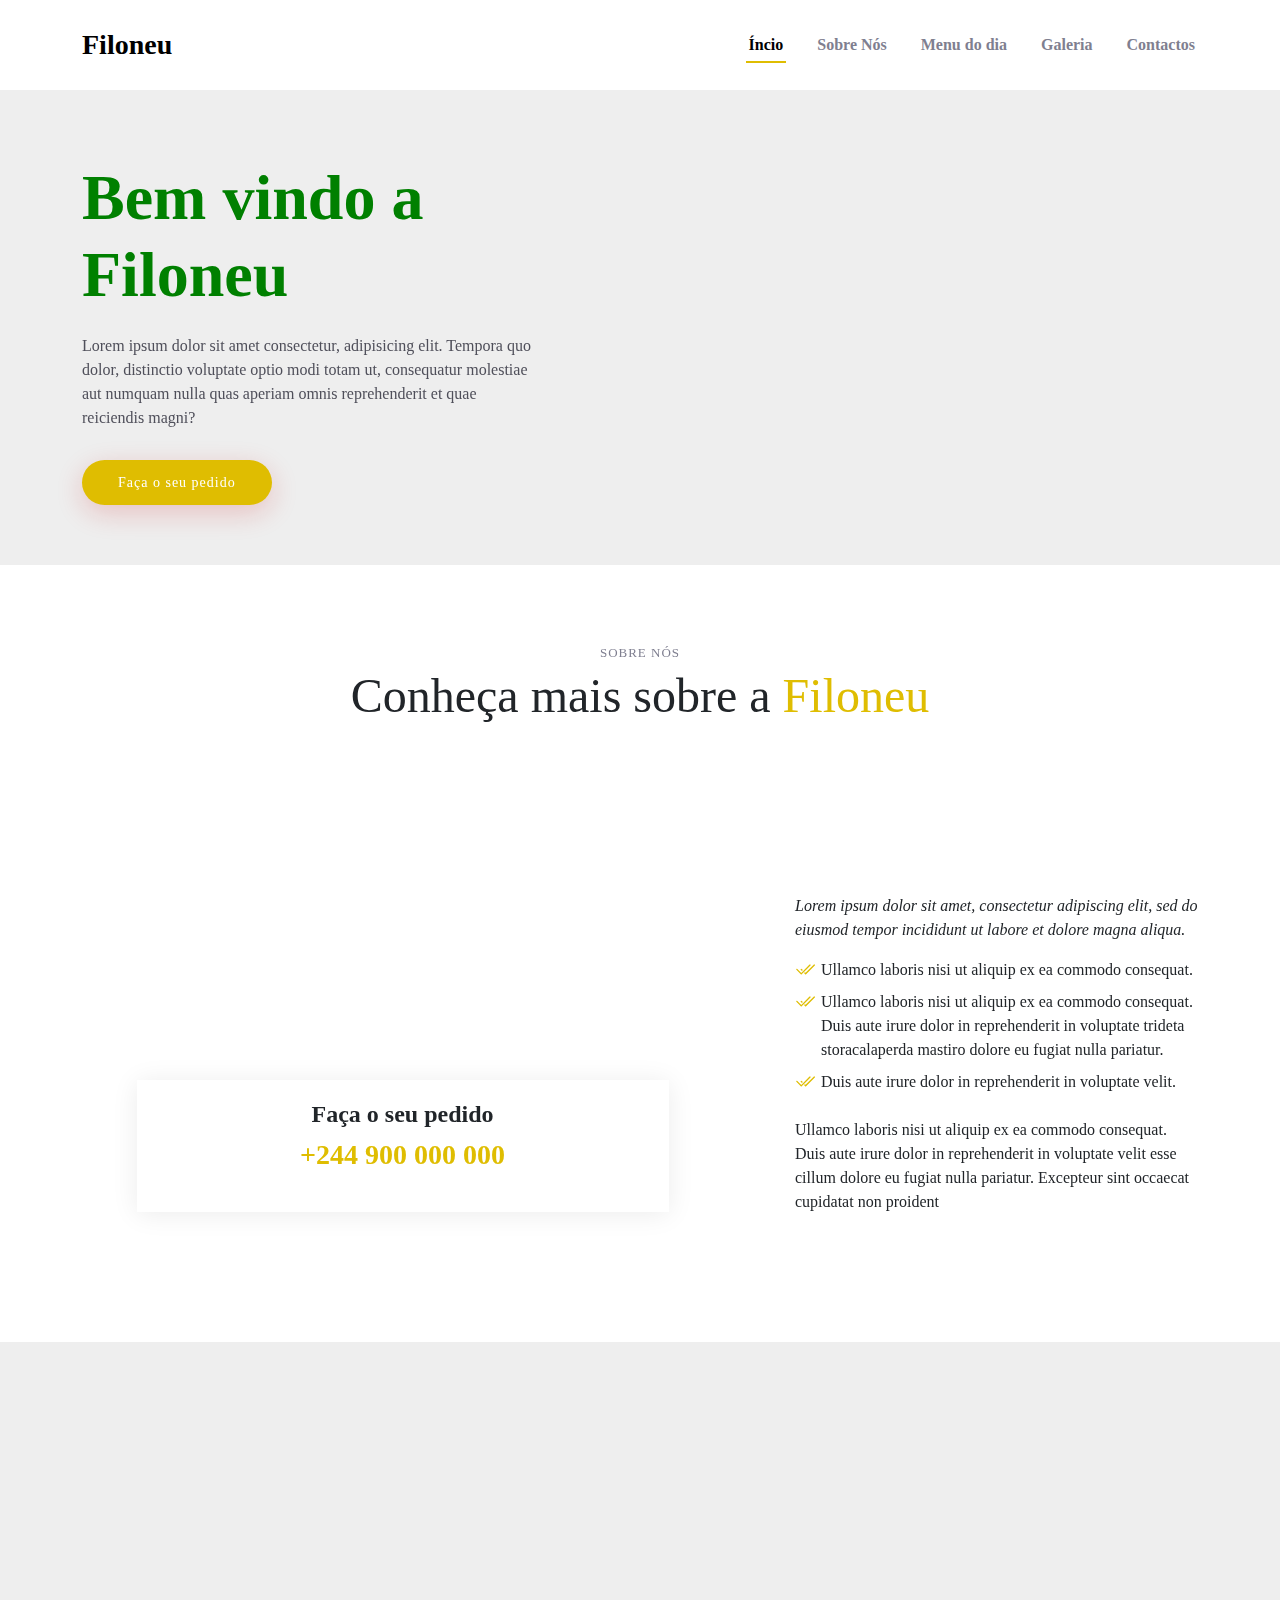
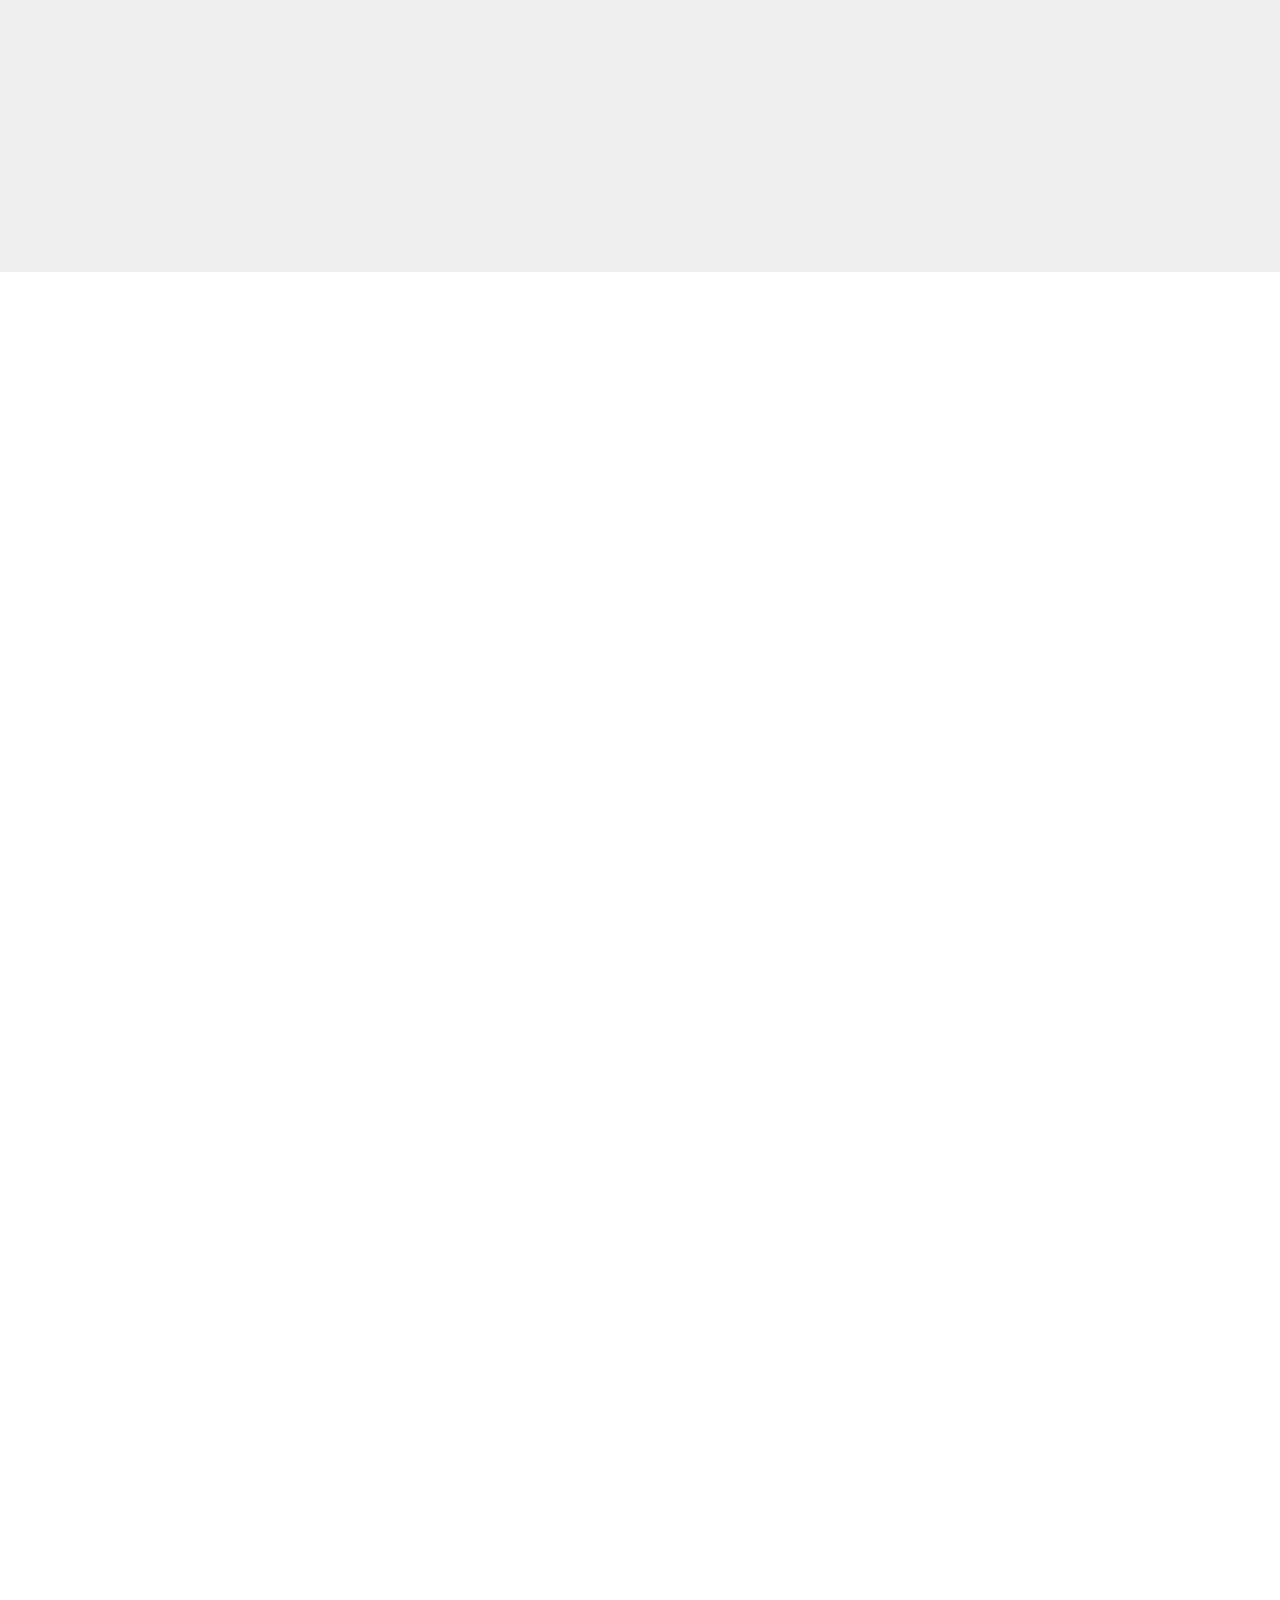
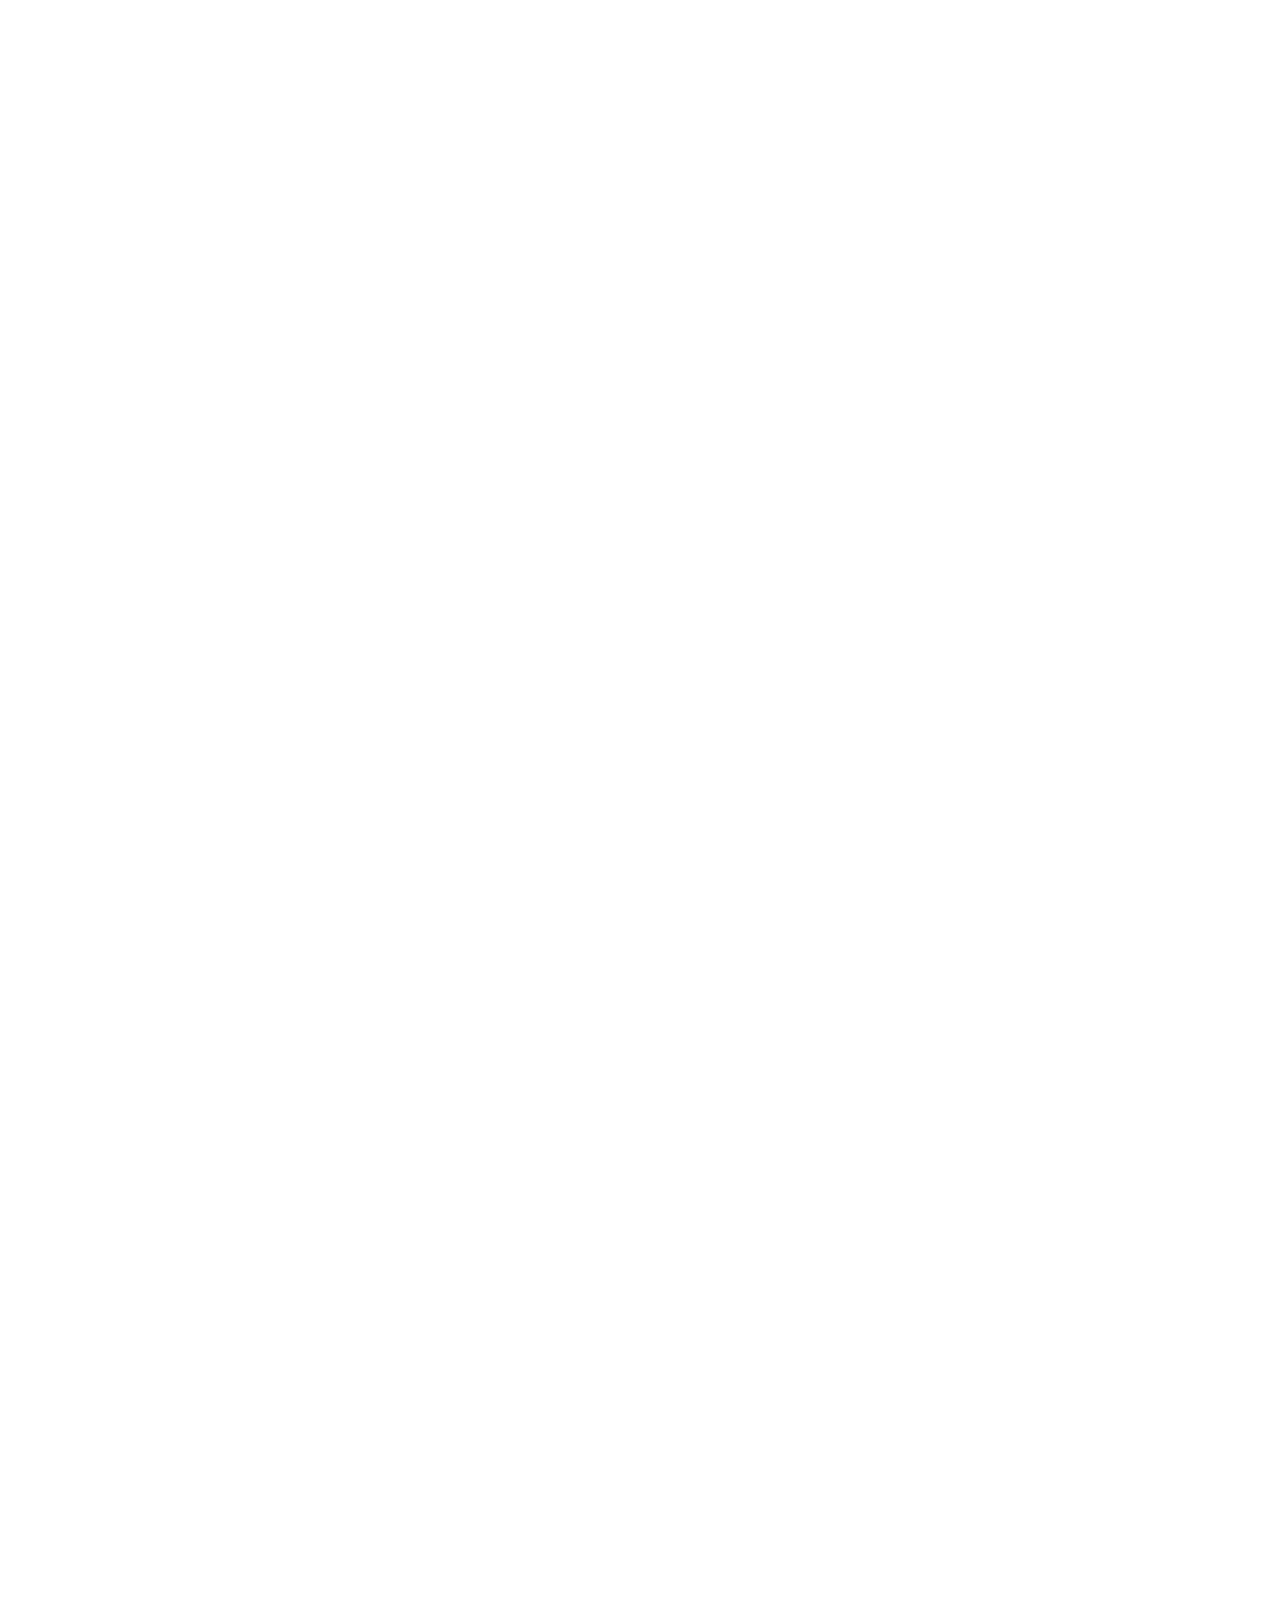
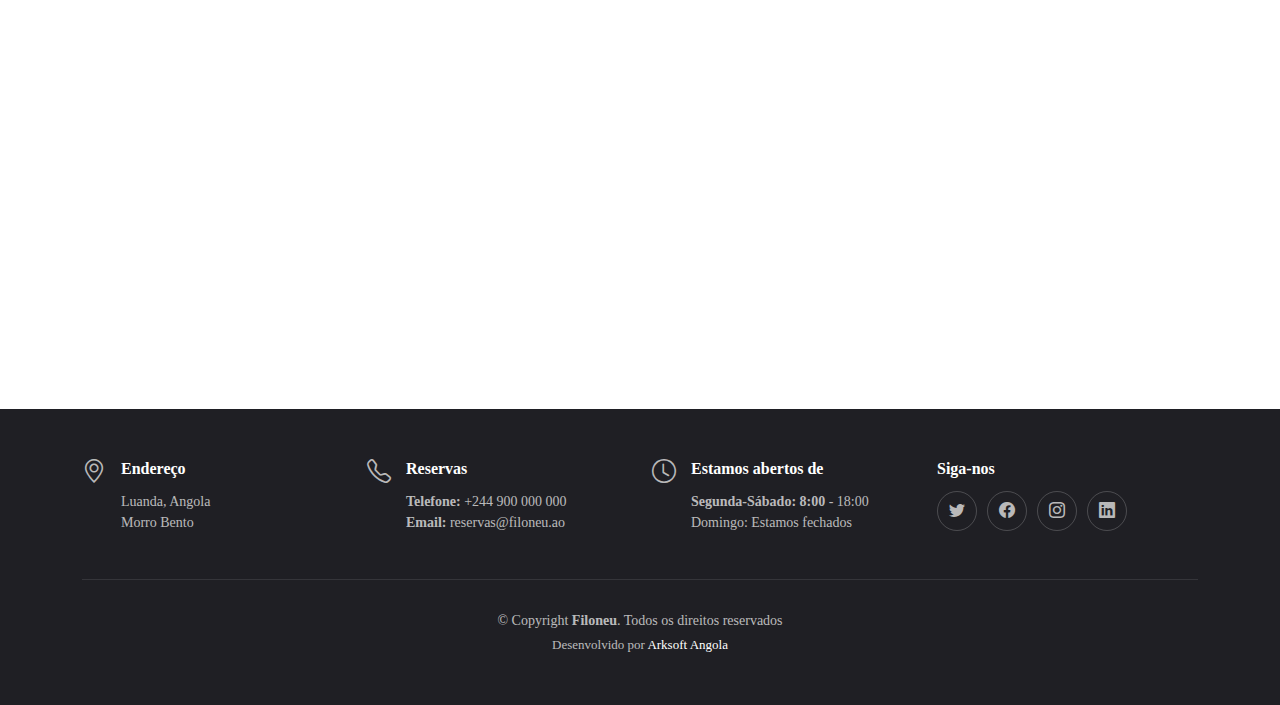
==== index.html @ 51609a19 "a" ====
<!DOCTYPE html>
<html lang="pt-PT">

<head>
  <meta charset="utf-8">
  <meta content="width=device-width, initial-scale=1.0" name="viewport">

  <title>Filoneu</title>
  <meta content="" name="description">
  <meta content="" name="keywords">

  <!-- Favicons -->
  <link href="assets/img/logo.png" rel="icon">

 
  <!-- Vendor CSS Files -->
  <link href="assets/vendor/bootstrap/css/bootstrap.min.css" rel="stylesheet">
  <link href="assets/vendor/bootstrap-icons/bootstrap-icons.css" rel="stylesheet">
  <link href="assets/vendor/aos/aos.css" rel="stylesheet">
  <link href="assets/vendor/glightbox/css/glightbox.min.css" rel="stylesheet">
  <link href="assets/vendor/swiper/swiper-bundle.min.css" rel="stylesheet">

  <link href="assets/css/main.css" rel="stylesheet">
</head>

<body>

  <!-- ======= Header ======= -->
  <header id="header" class="header fixed-top d-flex align-items-center">
    <div class="container d-flex align-items-center justify-content-between">

      <a href="index.html" class="logo d-flex align-items-center me-auto me-lg-0">
        <!-- Uncomment the line below if you also wish to use an image logo -->
        <!-- <img src="assets/img/logo.png" alt=""> -->
        <h1>Filoneu</h1>
      </a>

      <nav id="navbar" class="navbar">
        <ul>
          <li><a href="#hero">Íncio</a></li>
          <li><a href="#about">Sobre Nós</a></li>
          <li><a href="#menu">Menu do dia</a></li>
          <li><a href="#gallery">Galeria</a></li>
          <!--<li class="dropdown"><a href="#"><span>Drop Down</span> <i class="bi bi-chevron-down dropdown-indicator"></i></a>
            <ul>
              <li><a href="#">Drop Down 1</a></li>
              <li class="dropdown"><a href="#"><span>Deep Drop Down</span> <i class="bi bi-chevron-down dropdown-indicator"></i></a>
                <ul>
                  <li><a href="#">Deep Drop Down 1</a></li>
                  <li><a href="#">Deep Drop Down 2</a></li>
                  <li><a href="#">Deep Drop Down 3</a></li>
                  <li><a href="#">Deep Drop Down 4</a></li>
                  <li><a href="#">Deep Drop Down 5</a></li>
                </ul>
              </li>
              <li><a href="#">Drop Down 2</a></li>
              <li><a href="#">Drop Down 3</a></li>
              <li><a href="#">Drop Down 4</a></li>
            </ul>
          </li>-->
          <li><a href="#contact">Contactos</a></li>
        </ul>
      </nav><!-- .navbar -->

    </div>
  </header><!-- End Header -->

  <!-- ======= Hero Section ======= -->
  <section id="hero" class="hero d-flex align-items-center section-bg">
    <div class="container">
      <div class="row justify-content-between gy-5">
        <div class="col-lg-5 order-2 order-lg-1 d-flex flex-column justify-content-center align-items-center align-items-lg-start text-center text-lg-start">
          <h2 data-aos="fade-up">Bem vindo a <br>Filoneu</h2>
          <p data-aos="fade-up" data-aos-delay="100">Lorem ipsum dolor sit amet consectetur, adipisicing elit. Tempora quo dolor, distinctio voluptate optio modi totam ut, consequatur molestiae aut numquam nulla quas aperiam omnis reprehenderit et quae reiciendis magni?</p>
          <div class="d-flex" data-aos="fade-up" data-aos-delay="200">
            <a href="#book-a-table" class="btn-book-a-table">Faça o seu pedido</a>
            </div>
        </div>
        <div class="col-lg-5 order-1 order-lg-2 text-center text-lg-start">
          <img src="assets/img/" class="img-fluid" alt="" data-aos="zoom-out" data-aos-delay="300">
        </div>
      </div>
    </div>
  </section><!-- End Hero Section -->

  <main id="main">

    <!-- ======= About Section ======= -->
    <section id="about" class="about">
      <div class="container" data-aos="fade-up">

        <div class="section-header">
          <h2>Sobre nós</h2>
          <p>Conheça mais sobre a <span>Filoneu</span></p>
        </div>

        <div class="row gy-4">
          <div class="col-lg-7 position-relative about-img" style="background-image: url(assets/img/) ;" data-aos="fade-up" data-aos-delay="150">
            <div class="call-us position-absolute">
              <h4>Faça o seu pedido</h4>
              <p>+244 900 000 000</p>
            </div>
          </div>
          <div class="col-lg-5 d-flex align-items-end" data-aos="fade-up" data-aos-delay="300">
            <div class="content ps-0 ps-lg-5">
              <p class="fst-italic">
                Lorem ipsum dolor sit amet, consectetur adipiscing elit, sed do eiusmod tempor incididunt ut labore et dolore
                magna aliqua.
              </p>
              <ul>
                <li><i class="bi bi-check2-all"></i> Ullamco laboris nisi ut aliquip ex ea commodo consequat.</li>
                <li><i class="bi bi-check2-all"></i> Ullamco laboris nisi ut aliquip ex ea commodo consequat. Duis aute irure dolor in reprehenderit in voluptate trideta storacalaperda mastiro dolore eu fugiat nulla pariatur.</li>
                <li><i class="bi bi-check2-all"></i> Duis aute irure dolor in reprehenderit in voluptate velit.</li>
              </ul>
              <p>
                Ullamco laboris nisi ut aliquip ex ea commodo consequat. Duis aute irure dolor in reprehenderit in voluptate
                velit esse cillum dolore eu fugiat nulla pariatur. Excepteur sint occaecat cupidatat non proident
              </p>

              <div class="position-relative mt-4">
                <img src="assets/img/" class="img-fluid" alt="">
              </div>
            </div>
          </div>
        </div>

      </div>
    </section><!-- End About Section -->

    <!-- ======= Why Us Section ======= -->
    <section id="why-us" class="why-us section-bg">
      <div class="container" data-aos="fade-up">

        <div class="row gy-4">

          <div class="col-lg-4" data-aos="fade-up" data-aos-delay="100">
            <div class="why-box">
              <h3>Porquê escolher a Filoneu?</h3>
              <p>
                Lorem ipsum dolor sit amet, consectetur adipiscing elit, sed do eiusmod tempor incididunt ut labore et dolore magna aliqua. Duis aute irure dolor in reprehenderit
                Asperiores dolores sed et. Tenetur quia eos. Autem tempore quibusdam vel necessitatibus optio ad corporis.
              </p>
            </div>
          </div><!-- End Why Box -->

          <div class="col-lg-8 d-flex align-items-center">
            <div class="row gy-4">

              <div class="col-xl-4" data-aos="fade-up" data-aos-delay="200">
                <div class="icon-box d-flex flex-column justify-content-center align-items-center">
                  <i class="bi bi-clipboard-data"></i>
                  <h4>Corporis voluptates officia eiusmod</h4>
                  <p>Consequuntur sunt aut quasi enim aliquam quae harum pariatur laboris nisi ut aliquip</p>
                </div>
              </div><!-- End Icon Box -->

              <div class="col-xl-4" data-aos="fade-up" data-aos-delay="300">
                <div class="icon-box d-flex flex-column justify-content-center align-items-center">
                  <i class="bi bi-gem"></i>
                  <h4>Ullamco laboris ladore pan</h4>
                  <p>Excepteur sint occaecat cupidatat non proident, sunt in culpa qui officia deserunt</p>
                </div>
              </div><!-- End Icon Box -->

              <div class="col-xl-4" data-aos="fade-up" data-aos-delay="400">
                <div class="icon-box d-flex flex-column justify-content-center align-items-center">
                  <i class="bi bi-inboxes"></i>
                  <h4>Labore consequatur incidid dolore</h4>
                  <p>Aut suscipit aut cum nemo deleniti aut omnis. Doloribus ut maiores omnis facere</p>
                </div>
              </div><!-- End Icon Box -->

            </div>
          </div>

        </div>

      </div>
    </section><!-- End Why Us Section -->

    <!-- ======= Stats Counter Section ======= 
    <section id="stats-counter" class="stats-counter">
      <div class="container" data-aos="zoom-out">

        <div class="row gy-4">

          <div class="col-lg-3 col-md-6">
            <div class="stats-item text-center w-100 h-100">
              <span data-purecounter-start="0" data-purecounter-end="232" data-purecounter-duration="1" class="purecounter"></span>
              <p>Clients</p>
            </div>
          </div><!-- End Stats Item 

          <div class="col-lg-3 col-md-6">
            <div class="stats-item text-center w-100 h-100">
              <span data-purecounter-start="0" data-purecounter-end="521" data-purecounter-duration="1" class="purecounter"></span>
              <p>Projects</p>
            </div>
          </div><!-- End Stats Item 

          <div class="col-lg-3 col-md-6">
            <div class="stats-item text-center w-100 h-100">
              <span data-purecounter-start="0" data-purecounter-end="1453" data-purecounter-duration="1" class="purecounter"></span>
              <p>Hours Of Support</p>
            </div>
          </div><!-- End Stats Item 

          <div class="col-lg-3 col-md-6">
            <div class="stats-item text-center w-100 h-100">
              <span data-purecounter-start="0" data-purecounter-end="32" data-purecounter-duration="1" class="purecounter"></span>
              <p>Workers</p>
            </div>
          </div><!-- End Stats Item 

        </div>

      </div>
    </section><!-- End Stats Counter Section -->

    <!-- ======= Menu Section ======= -->
    <section id="menu" class="menu">
      <div class="container" data-aos="fade-up">

        <div class="section-header">
          <h2>Nosso menu</h2>
          <p> Veja o nosso menu do <span>dia</span></p>
        </div>

        <ul class="nav nav-tabs d-flex justify-content-center" data-aos="fade-up" data-aos-delay="200">

          <li class="nav-item">
            <a class="nav-link active show" data-bs-toggle="tab" data-bs-target="#menu-starters">
              <h4>Prato</h4>
            </a>
          </li><!-- End tab nav item -->

          <li class="nav-item">
            <a class="nav-link" data-bs-toggle="tab" data-bs-target="#menu-breakfast">
              <h4>Prato</h4>
            </a><!-- End tab nav item -->

          <li class="nav-item">
            <a class="nav-link" data-bs-toggle="tab" data-bs-target="#menu-lunch">
              <h4>Prato</h4>
            </a>
          </li><!-- End tab nav item -->

          <li class="nav-item">
            <a class="nav-link" data-bs-toggle="tab" data-bs-target="#menu-dinner">
              <h4>Prato</h4>
            </a>
          </li><!-- End tab nav item -->

        </ul>

        <div class="tab-content" data-aos="fade-up" data-aos-delay="300">

          <div class="tab-pane fade active show" id="menu-starters">

            <div class="tab-header text-center">
              <p>Menu</p>
              <h3>Prato</h3>
            </div>

            <div class="row gy-5">

              <div class="col-lg-4 menu-item">
                <a href="assets/img/menu/menu-item-1.png" class="glightbox"><img src="assets/img/menu/menu-item-1.png" class="menu-img img-fluid" alt=""></a>
                <h4>Prato</h4>
                <p class="ingredients">
                  Lorem, deren, trataro, filede, nerada
                </p>
                <p class="price">
                  00
                </p>
              </div><!-- Menu Item -->

              <div class="col-lg-4 menu-item">
                <a href="assets/img/menu/menu-item-2.png" class="glightbox"><img src="assets/img/menu/menu-item-2.png" class="menu-img img-fluid" alt=""></a>
                <h4>Prato</h4>
                <p class="ingredients">
                  Lorem, deren, trataro, filede, nerada
                </p>
                <p class="price">
                  00
                </p>
              </div><!-- Menu Item -->

              <div class="col-lg-4 menu-item">
                <a href="assets/img/menu/menu-item-3.png" class="glightbox"><img src="assets/img/menu/menu-item-3.png" class="menu-img img-fluid" alt=""></a>
                <h4>Prato</h4>
                <p class="ingredients">
                  Lorem, deren, trataro, filede, nerada
                </p>
                <p class="price">
                  00
                </p>
              </div><!-- Menu Item -->

              <div class="col-lg-4 menu-item">
                <a href="assets/img/menu/menu-item-4.png" class="glightbox"><img src="assets/img/menu/menu-item-4.png" class="menu-img img-fluid" alt=""></a>
                <h4>Prato</h4>
                <p class="ingredients">
                  Lorem, deren, trataro, filede, nerada
                </p>
                <p class="price">
                  00
                </p>
              </div><!-- Menu Item -->

              <div class="col-lg-4 menu-item">
                <a href="assets/img/menu/menu-item-5.png" class="glightbox"><img src="assets/img/menu/menu-item-5.png" class="menu-img img-fluid" alt=""></a>
                <h4>Prato</h4>
                <p class="ingredients">
                  Lorem, deren, trataro, filede, nerada
                </p>
                <p class="price">
                  00
                </p>
              </div><!-- Menu Item -->

              <div class="col-lg-4 menu-item">
                <a href="assets/img/menu/menu-item-6.png" class="glightbox"><img src="assets/img/menu/menu-item-6.png" class="menu-img img-fluid" alt=""></a>
                <h4>Prato</h4>
                <p class="ingredients">
                  Lorem, deren, trataro, filede, nerada
                </p>
                <p class="price">
                  00
                </p>
              </div><!-- Menu Item -->

            </div>
          </div><!-- End Starter Menu Content -->

          <div class="tab-pane fade" id="menu-breakfast">

            <div class="tab-header text-center">
              <p>Menu</p>
              <h3>Prato</h3>
            </div>

            <div class="row gy-5">

              <div class="col-lg-4 menu-item">
                <a href="assets/img/menu/menu-item-1.png" class="glightbox"><img src="assets/img/menu/menu-item-1.png" class="menu-img img-fluid" alt=""></a>
                <h4>Prato</h4>
                <p class="ingredients">
                  Lorem, deren, trataro, filede, nerada
                </p>
                <p class="price">
                  00
                </p>
              </div><!-- Menu Item -->

              <div class="col-lg-4 menu-item">
                <a href="assets/img/menu/menu-item-2.png" class="glightbox"><img src="assets/img/menu/menu-item-2.png" class="menu-img img-fluid" alt=""></a>
                <h4>Prato</h4>
                <p class="ingredients">
                  Lorem, deren, trataro, filede, nerada
                </p>
                <p class="price">
                  00
                </p>
              </div><!-- Menu Item -->

              <div class="col-lg-4 menu-item">
                <a href="assets/img/menu/menu-item-3.png" class="glightbox"><img src="assets/img/menu/menu-item-3.png" class="menu-img img-fluid" alt=""></a>
                <h4>Prato</h4>
                <p class="ingredients">
                  Lorem, deren, trataro, filede, nerada
                </p>
                <p class="price">
                  00
                </p>
              </div><!-- Menu Item -->

              <div class="col-lg-4 menu-item">
                <a href="assets/img/menu/menu-item-4.png" class="glightbox"><img src="assets/img/menu/menu-item-4.png" class="menu-img img-fluid" alt=""></a>
                <h4>Prato</h4>
                <p class="ingredients">
                  Lorem, deren, trataro, filede, nerada
                </p>
                <p class="price">
                  00
                </p>
              </div><!-- Menu Item -->

              <div class="col-lg-4 menu-item">
                <a href="assets/img/menu/menu-item-5.png" class="glightbox"><img src="assets/img/menu/menu-item-5.png" class="menu-img img-fluid" alt=""></a>
                <h4>Prato</h4>
                <p class="ingredients">
                  Lorem, deren, trataro, filede, nerada
                </p>
                <p class="price">
                  00
                </p>
              </div><!-- Menu Item -->

              <div class="col-lg-4 menu-item">
                <a href="assets/img/menu/menu-item-6.png" class="glightbox"><img src="assets/img/menu/menu-item-6.png" class="menu-img img-fluid" alt=""></a>
                <h4>Prato</h4>
                <p class="ingredients">
                  Lorem, deren, trataro, filede, nerada
                </p>
                <p class="price">
                  00
                </p>
              </div><!-- Menu Item -->

            </div>
          </div><!-- End Breakfast Menu Content -->

          <div class="tab-pane fade" id="menu-lunch">

            <div class="tab-header text-center">
              <p>Menu</p>
              <h3>Prato</h3>
            </div>

            <div class="row gy-5">

              <div class="col-lg-4 menu-item">
                <a href="assets/img/menu/menu-item-1.png" class="glightbox"><img src="assets/img/menu/menu-item-1.png" class="menu-img img-fluid" alt=""></a>
                <h4>Magnam Tiste</h4>
                <p class="ingredients">
                  Lorem, deren, trataro, filede, nerada
                </p>
                <p class="price">
                  00
                </p>
              </div><!-- Menu Item -->

              <div class="col-lg-4 menu-item">
                <a href="assets/img/menu/menu-item-2.png" class="glightbox"><img src="assets/img/menu/menu-item-2.png" class="menu-img img-fluid" alt=""></a>
                <h4>Prato</h4>
                <p class="ingredients">
                  Lorem, deren, trataro, filede, nerada
                </p>
                <p class="price">
                  00
                </p>
              </div><!-- Menu Item -->

              <div class="col-lg-4 menu-item">
                <a href="assets/img/menu/menu-item-3.png" class="glightbox"><img src="assets/img/menu/menu-item-3.png" class="menu-img img-fluid" alt=""></a>
                <h4>Prato</h4>
                <p class="ingredients">
                  Lorem, deren, trataro, filede, nerada
                </p>
                <p class="price">
                  00
                </p>
              </div><!-- Menu Item -->

              <div class="col-lg-4 menu-item">
                <a href="assets/img/menu/menu-item-4.png" class="glightbox"><img src="assets/img/menu/menu-item-4.png" class="menu-img img-fluid" alt=""></a>
                <h4>Prato</h4>
                <p class="ingredients">
                  Lorem, deren, trataro, filede, nerada
                </p>
                <p class="price">
                  00
                </p>
              </div><!-- Menu Item -->

              <div class="col-lg-4 menu-item">
                <a href="assets/img/menu/menu-item-5.png" class="glightbox"><img src="assets/img/menu/menu-item-5.png" class="menu-img img-fluid" alt=""></a>
                <h4>Prato</h4>
                <p class="ingredients">
                  Lorem, deren, trataro, filede, nerada
                </p>
                <p class="price">
                  00
                </p>
              </div><!-- Menu Item -->

              <div class="col-lg-4 menu-item">
                <a href="assets/img/menu/menu-item-6.png" class="glightbox"><img src="assets/img/menu/menu-item-6.png" class="menu-img img-fluid" alt=""></a>
                <h4>Prato</h4>
                <p class="ingredients">
                  Lorem, deren, trataro, filede, nerada
                </p>
                <p class="price">
                  00
                </p>
              </div><!-- Menu Item -->

            </div>
          </div><!-- End Lunch Menu Content -->

          <div class="tab-pane fade" id="menu-dinner">

            <div class="tab-header text-center">
              <p>Menu</p>
              <h3>Prato</h3>
            </div>

            <div class="row gy-5">

              <div class="col-lg-4 menu-item">
                <a href="assets/img/menu/menu-item-1.png" class="glightbox"><img src="assets/img/menu/menu-item-1.png" class="menu-img img-fluid" alt=""></a>
                <h4>Prato</h4>
                <p class="ingredients">
                  Lorem, deren, trataro, filede, nerada
                </p>
                <p class="price">
                  00
                </p>
              </div><!-- Menu Item -->

              <div class="col-lg-4 menu-item">
                <a href="assets/img/menu/menu-item-2.png" class="glightbox"><img src="assets/img/menu/menu-item-2.png" class="menu-img img-fluid" alt=""></a>
                <h4>Prato</h4>
                <p class="ingredients">
                  Lorem, deren, trataro, filede, nerada
                </p>
                <p class="price">
                  00
                </p>
              </div><!-- Menu Item -->

              <div class="col-lg-4 menu-item">
                <a href="assets/img/menu/menu-item-3.png" class="glightbox"><img src="assets/img/menu/menu-item-3.png" class="menu-img img-fluid" alt=""></a>
                <h4>Prato</h4>
                <p class="ingredients">
                  Lorem, deren, trataro, filede, nerada
                </p>
                <p class="price">
                  00
                </p>
              </div><!-- Menu Item -->

              <div class="col-lg-4 menu-item">
                <a href="assets/img/menu/menu-item-4.png" class="glightbox"><img src="assets/img/menu/menu-item-4.png" class="menu-img img-fluid" alt=""></a>
                <h4>Prato</h4>
                <p class="ingredients">
                  Lorem, deren, trataro, filede, nerada
                </p>
                <p class="price">
                  00
                </p>
              </div><!-- Menu Item -->

              <div class="col-lg-4 menu-item">
                <a href="assets/img/menu/menu-item-5.png" class="glightbox"><img src="assets/img/menu/menu-item-5.png" class="menu-img img-fluid" alt=""></a>
                <h4>Prato</h4>
                <p class="ingredients">
                  Lorem, deren, trataro, filede, nerada
                </p>
                <p class="price">
                  00
                </p>
              </div><!-- Menu Item -->

              <div class="col-lg-4 menu-item">
                <a href="assets/img/menu/menu-item-6.png" class="glightbox"><img src="assets/img/menu/menu-item-6.png" class="menu-img img-fluid" alt=""></a>
                <h4>Prato</h4>
                <p class="ingredients">
                  Lorem, deren, trataro, filede, nerada
                </p>
                <p class="price">
                  00
                </p>
              </div><!-- Menu Item -->

            </div>
          </div><!-- End Dinner Menu Content -->

        </div>

      </div>
    </section><!-- End Menu Section -->

    <!-- ======= Testimonials Section ======= 
    <section id="testimonials" class="testimonials section-bg">
      <div class="container" data-aos="fade-up">

        <div class="section-header">
          <h2>Avaliações</h2>
          <p>O que dizem sobre <span>nós</span></p>
        </div>

        <div class="slides-1 swiper" data-aos="fade-up" data-aos-delay="100">
          <div class="swiper-wrapper">

            <div class="swiper-slide">
              <div class="testimonial-item">
                <div class="row gy-4 justify-content-center">
                  <div class="col-lg-6">
                    <div class="testimonial-content">
                      <p>
                        <i class="bi bi-quote quote-icon-left"></i>
                        Proin iaculis purus consequat sem cure digni ssim donec porttitora entum suscipit rhoncus. Accusantium quam, ultricies eget id, aliquam eget nibh et. Maecen aliquam, risus at semper.
                        <i class="bi bi-quote quote-icon-right"></i>
                      </p>
                      <h3>Saul Goodman</h3>
                      <h4>Ceo &amp; Founder</h4>
                      <div class="stars">
                        <i class="bi bi-star-fill"></i><i class="bi bi-star-fill"></i><i class="bi bi-star-fill"></i><i class="bi bi-star-fill"></i><i class="bi bi-star-fill"></i>
                      </div>
                    </div>
                  </div>
                  <div class="col-lg-2 text-center">
                    <img src="assets/img/testimonials/testimonials-1.jpg" class="img-fluid testimonial-img" alt="">
                  </div>
                </div>
              </div>
            </div><!-- End testimonial item 

            <div class="swiper-slide">
              <div class="testimonial-item">
                <div class="row gy-4 justify-content-center">
                  <div class="col-lg-6">
                    <div class="testimonial-content">
                      <p>
                        <i class="bi bi-quote quote-icon-left"></i>
                        Export tempor illum tamen malis malis eram quae irure esse labore quem cillum quid cillum eram malis quorum velit fore eram velit sunt aliqua noster fugiat irure amet legam anim culpa.
                        <i class="bi bi-quote quote-icon-right"></i>
                      </p>
                      <h3>Sara Wilsson</h3>
                      <h4>Designer</h4>
                      <div class="stars">
                        <i class="bi bi-star-fill"></i><i class="bi bi-star-fill"></i><i class="bi bi-star-fill"></i><i class="bi bi-star-fill"></i><i class="bi bi-star-fill"></i>
                      </div>
                    </div>
                  </div>
                  <div class="col-lg-2 text-center">
                    <img src="assets/img/testimonials/testimonials-2.jpg" class="img-fluid testimonial-img" alt="">
                  </div>
                </div>
              </div>
            </div><!-- End testimonial item 

            <div class="swiper-slide">
              <div class="testimonial-item">
                <div class="row gy-4 justify-content-center">
                  <div class="col-lg-6">
                    <div class="testimonial-content">
                      <p>
                        <i class="bi bi-quote quote-icon-left"></i>
                        Enim nisi quem export duis labore cillum quae magna enim sint quorum nulla quem veniam duis minim tempor labore quem eram duis noster aute amet eram fore quis sint minim.
                        <i class="bi bi-quote quote-icon-right"></i>
                      </p>
                      <h3>Jena Karlis</h3>
                      <h4>Store Owner</h4>
                      <div class="stars">
                        <i class="bi bi-star-fill"></i><i class="bi bi-star-fill"></i><i class="bi bi-star-fill"></i><i class="bi bi-star-fill"></i><i class="bi bi-star-fill"></i>
                      </div>
                    </div>
                  </div>
                  <div class="col-lg-2 text-center">
                    <img src="assets/img/testimonials/testimonials-3.jpg" class="img-fluid testimonial-img" alt="">
                  </div>
                </div>
              </div>
            </div><!-- End testimonial item 

            <div class="swiper-slide">
              <div class="testimonial-item">
                <div class="row gy-4 justify-content-center">
                  <div class="col-lg-6">
                    <div class="testimonial-content">
                      <p>
                        <i class="bi bi-quote quote-icon-left"></i>
                        Quis quorum aliqua sint quem legam fore sunt eram irure aliqua veniam tempor noster veniam enim culpa labore duis sunt culpa nulla illum cillum fugiat legam esse veniam culpa fore nisi cillum quid.
                        <i class="bi bi-quote quote-icon-right"></i>
                      </p>
                      <h3>John Larson</h3>
                      <h4>Entrepreneur</h4>
                      <div class="stars">
                        <i class="bi bi-star-fill"></i><i class="bi bi-star-fill"></i><i class="bi bi-star-fill"></i><i class="bi bi-star-fill"></i><i class="bi bi-star-fill"></i>
                      </div>
                    </div>
                  </div>
                  <div class="col-lg-2 text-center">
                    <img src="assets/img/testimonials/testimonials-4.jpg" class="img-fluid testimonial-img" alt="">
                  </div>
                </div>
              </div>
            </div><!-- End testimonial item 

          </div>
          <div class="swiper-pagination"></div>
        </div>

      </div>
    </section><!-- End Testimonials Section -->

    <!-- ======= Events Section ======= 
    <section id="events" class="events">
      <div class="container-fluid" data-aos="fade-up">

        <div class="section-header">
          <h2>Events</h2>
          <p>Share <span>Your Moments</span> In Our Restaurant</p>
        </div>

        <div class="slides-3 swiper" data-aos="fade-up" data-aos-delay="100">
          <div class="swiper-wrapper">

            <div class="swiper-slide event-item d-flex flex-column justify-content-end" style="background-image: url(assets/img/events-1.jpg)">
              <h3>Custom Parties</h3>
              <div class="price align-self-start">$99</div>
              <p class="description">
                Quo corporis voluptas ea ad. Consectetur inventore sapiente ipsum voluptas eos omnis facere. Enim facilis veritatis id est rem repudiandae nulla expedita quas.
              </p>
            </div><!-- End Event item 

            <div class="swiper-slide event-item d-flex flex-column justify-content-end" style="background-image: url(assets/img/events-2.jpg)">
              <h3>Private Parties</h3>
              <div class="price align-self-start">$289</div>
              <p class="description">
                In delectus sint qui et enim. Et ab repudiandae inventore quaerat doloribus. Facere nemo vero est ut dolores ea assumenda et. Delectus saepe accusamus aspernatur.
              </p>
            </div><!-- End Event item 

            <div class="swiper-slide event-item d-flex flex-column justify-content-end" style="background-image: url(assets/img/events-3.jpg)">
              <h3>Birthday Parties</h3>
              <div class="price align-self-start">$499</div>
              <p class="description">
                Laborum aperiam atque omnis minus omnis est qui assumenda quos. Quis id sit quibusdam. Esse quisquam ducimus officia ipsum ut quibusdam maxime. Non enim perspiciatis.
              </p>
            </div><!-- End Event item 

          </div>
          <div class="swiper-pagination"></div>
        </div>

      </div>
    </section><!-- End Events Section -->

    <!-- ======= Chefs Section ======= 
    <section id="chefs" class="chefs section-bg">
      <div class="container" data-aos="fade-up">

        <div class="section-header">
          <h2>Chefs</h2>
          <p>Our <span>Proffesional</span> Chefs</p>
        </div>

        <div class="row gy-4">

          <div class="col-lg-4 col-md-6 d-flex align-items-stretch" data-aos="fade-up" data-aos-delay="100">
            <div class="chef-member">
              <div class="member-img">
                <img src="assets/img/chefs/chefs-1.jpg" class="img-fluid" alt="">
                <div class="social">
                  <a href=""><i class="bi bi-twitter"></i></a>
                  <a href=""><i class="bi bi-facebook"></i></a>
                  <a href=""><i class="bi bi-instagram"></i></a>
                  <a href=""><i class="bi bi-linkedin"></i></a>
                </div>
              </div>
              <div class="member-info">
                <h4>Walter White</h4>
                <span>Master Chef</span>
                <p>Velit aut quia fugit et et. Dolorum ea voluptate vel tempore tenetur ipsa quae aut. Ipsum exercitationem iure minima enim corporis et voluptate.</p>
              </div>
            </div>
          </div><!-- End Chefs Member 

          <div class="col-lg-4 col-md-6 d-flex align-items-stretch" data-aos="fade-up" data-aos-delay="200">
            <div class="chef-member">
              <div class="member-img">
                <img src="assets/img/chefs/chefs-2.jpg" class="img-fluid" alt="">
                <div class="social">
                  <a href=""><i class="bi bi-twitter"></i></a>
                  <a href=""><i class="bi bi-facebook"></i></a>
                  <a href=""><i class="bi bi-instagram"></i></a>
                  <a href=""><i class="bi bi-linkedin"></i></a>
                </div>
              </div>
              <div class="member-info">
                <h4>Sarah Jhonson</h4>
                <span>Patissier</span>
                <p>Quo esse repellendus quia id. Est eum et accusantium pariatur fugit nihil minima suscipit corporis. Voluptate sed quas reiciendis animi neque sapiente.</p>
              </div>
            </div>
          </div><!-- End Chefs Member 

          <div class="col-lg-4 col-md-6 d-flex align-items-stretch" data-aos="fade-up" data-aos-delay="300">
            <div class="chef-member">
              <div class="member-img">
                <img src="assets/img/chefs/chefs-3.jpg" class="img-fluid" alt="">
                <div class="social">
                  <a href=""><i class="bi bi-twitter"></i></a>
                  <a href=""><i class="bi bi-facebook"></i></a>
                  <a href=""><i class="bi bi-instagram"></i></a>
                  <a href=""><i class="bi bi-linkedin"></i></a>
                </div>
              </div>
              <div class="member-info">
                <h4>William Anderson</h4>
                <span>Cook</span>
                <p>Vero omnis enim consequatur. Voluptas consectetur unde qui molestiae deserunt. Voluptates enim aut architecto porro aspernatur molestiae modi.</p>
              </div>
            </div>
          </div><!-- End Chefs Member 

        </div>

      </div>
    </section><!-- End Chefs Section -->

    <!-- ======= Book A Table Section ======= -->
    <section id="book-a-table" class="book-a-table">
      <div class="container" data-aos="fade-up">

        <div class="section-header">
          <h2>Faça a sua reserva</h2>
          <p> Fale-nos do <span>que precisa</span></p>
        </div>

        <div class="row g-0">

          <div class="col-lg-4 reservation-img" style="background-image: url(assets/img/reservation.jpg);" data-aos="zoom-out" data-aos-delay="200"></div>

          <div class="col-lg-8 d-flex align-items-center reservation-form-bg">
            <form action="forms/book-a-table.php" method="post" role="form" class="php-email-form" data-aos="fade-up" data-aos-delay="100">
              <div class="row gy-4">
                <div class="col-lg-4 col-md-6">
                  <input type="text" name="name" class="form-control" id="name" placeholder="Nome" data-rule="minlen:4" data-msg="Please enter at least 4 chars">
                  <div class="validate"></div>
                </div>
                <div class="col-lg-4 col-md-6">
                  <input type="email" class="form-control" name="email" id="email" placeholder="Email" data-rule="email" data-msg="Please enter a valid email">
                  <div class="validate"></div>
                </div>
                <div class="col-lg-4 col-md-6">
                  <input type="text" class="form-control" name="phone" id="phone" placeholder="Telefone" data-rule="minlen:4" data-msg="Please enter at least 4 chars">
                  <div class="validate"></div>
                </div>
                <div class="col-lg-4 col-md-6">
                  <input type="text" name="date" class="form-control" id="date" placeholder="Data" data-rule="minlen:4" data-msg="Please enter at least 4 chars">
                  <div class="validate"></div>
                </div>
                <div class="col-lg-4 col-md-6">
                  <input type="text" class="form-control" name="time" id="time" placeholder="Hora" data-rule="minlen:4" data-msg="Please enter at least 4 chars">
                  <div class="validate"></div>
                </div>
                <div class="col-lg-4 col-md-6">
                  <input type="number" class="form-control" name="people" id="people" placeholder="Nª de pessoas" data-rule="minlen:1" data-msg="Please enter at least 1 chars">
                  <div class="validate"></div>
                </div>
              </div>
              <div class="form-group mt-3">
                <textarea class="form-control" name="message" rows="5" placeholder="Explique detalhadamente sobre o que precisa"></textarea>
                <div class="validate"></div>
              </div>
              <div class="mb-3">
                <div class="loading">Carregando</div>
                <div class="error-message"></div>
                <div class="sent-message">O seu pedido foi enviado, entraremos em contacto brevemente.</div>
              </div>
              <div class="text-center"><button type="submit">Enviar</button></div>
            </form>
          </div><!-- End Reservation Form -->

        </div>

      </div>
    </section><!-- End Book A Table Section -->

    <!-- ======= Gallery Section ======= 
    <section id="gallery" class="gallery section-bg">
      <div class="container" data-aos="fade-up">

        <div class="section-header">
          <h2>gallery</h2>
          <p>Check <span>Our Gallery</span></p>
        </div>

        <div class="gallery-slider swiper">
          <div class="swiper-wrapper align-items-center">
            <div class="swiper-slide"><a class="glightbox" data-gallery="images-gallery" href="assets/img/gallery/gallery-1.jpg"><img src="assets/img/gallery/gallery-1.jpg" class="img-fluid" alt=""></a></div>
            <div class="swiper-slide"><a class="glightbox" data-gallery="images-gallery" href="assets/img/gallery/gallery-2.jpg"><img src="assets/img/gallery/gallery-2.jpg" class="img-fluid" alt=""></a></div>
            <div class="swiper-slide"><a class="glightbox" data-gallery="images-gallery" href="assets/img/gallery/gallery-3.jpg"><img src="assets/img/gallery/gallery-3.jpg" class="img-fluid" alt=""></a></div>
            <div class="swiper-slide"><a class="glightbox" data-gallery="images-gallery" href="assets/img/gallery/gallery-4.jpg"><img src="assets/img/gallery/gallery-4.jpg" class="img-fluid" alt=""></a></div>
            <div class="swiper-slide"><a class="glightbox" data-gallery="images-gallery" href="assets/img/gallery/gallery-5.jpg"><img src="assets/img/gallery/gallery-5.jpg" class="img-fluid" alt=""></a></div>
            <div class="swiper-slide"><a class="glightbox" data-gallery="images-gallery" href="assets/img/gallery/gallery-6.jpg"><img src="assets/img/gallery/gallery-6.jpg" class="img-fluid" alt=""></a></div>
            <div class="swiper-slide"><a class="glightbox" data-gallery="images-gallery" href="assets/img/gallery/gallery-7.jpg"><img src="assets/img/gallery/gallery-7.jpg" class="img-fluid" alt=""></a></div>
            <div class="swiper-slide"><a class="glightbox" data-gallery="images-gallery" href="assets/img/gallery/gallery-8.jpg"><img src="assets/img/gallery/gallery-8.jpg" class="img-fluid" alt=""></a></div>
          </div>
          <div class="swiper-pagination"></div>
        </div>

      </div>
    </section><!-- End Gallery Section -->

    <!-- ======= Contact Section ======= -->
    <section id="contact" class="contact">
      <div class="container" data-aos="fade-up">

        <div class="section-header">
          <h2>Contactos</h2>
          <p>Precisa de ajuda? <span>Fale connosco</span></p>
        </div>

        <div class="mb-3">
          <iframe style="border:0; width: 100%; height: 350px;" src="" frameborder="0" allowfullscreen></iframe>
        </div><!-- End Google Maps -->

        <div class="row gy-4">

          <div class="col-md-6">
            <div class="info-item  d-flex align-items-center">
              <i class="icon bi bi-map flex-shrink-0"></i>
              <div>
                <h3>Nosso Endereço</h3>
                <p>Luanda, Angola - Morro Bento</p>
              </div>
            </div>
          </div><!-- End Info Item -->

          <div class="col-md-6">
            <div class="info-item d-flex align-items-center">
              <i class="icon bi bi-envelope flex-shrink-0"></i>
              <div>
                <h3>Email</h3>
                <p>info@filoneu.ao</p>
              </div>
            </div>
          </div><!-- End Info Item -->

          <div class="col-md-6">
            <div class="info-item  d-flex align-items-center">
              <i class="icon bi bi-telephone flex-shrink-0"></i>
              <div>
                <h3>Telefone</h3>
                <p>+244 900 000 000</p>
              </div>
            </div>
          </div><!-- End Info Item -->

          <div class="col-md-6">
            <div class="info-item  d-flex align-items-center">
              <i class="icon bi bi-share flex-shrink-0"></i>
              <div>
                <h3>Estamos abertos de</h3>
                <div><strong>Segunda-Sábado:</strong> 8:00 - 18:00;
                  <strong>Domingo:</strong> Estamos fechados
                </div>
              </div>
            </div>
          </div><!-- End Info Item -->

        </div>

        <form action="forms/contact.php" method="post" role="form" class="php-email-form p-3 p-md-4">
          <div class="row">
            <div class="col-xl-6 form-group">
              <input type="text" name="name" class="form-control" id="name" placeholder="Nome" required>
            </div>
            <div class="col-xl-6 form-group">
              <input type="email" class="form-control" name="email" id="email" placeholder="Email" required>
            </div>
          </div>
          <div class="form-group">
            <input type="text" class="form-control" name="subject" id="subject" placeholder="Assunto" required>
          </div>
          <div class="form-group">
            <textarea class="form-control" name="message" rows="5" placeholder="Mensagem" required></textarea>
          </div>
          <div class="my-3">
            <div class="loading">Carregando</div>
            <div class="error-message"></div>
            <div class="sent-message">Sua mensagem foi enviada com sucesso.</div>
          </div>
          <div class="text-center"><button type="submit">Enviar Mensagem</button></div>
        </form>
        <!--End Contact Form -->

      </div>
    </section><!-- End Contact Section -->

  </main><!-- End #main -->

  <!-- ======= Footer ======= -->
  <footer id="footer" class="footer">

    <div class="container">
      <div class="row gy-3">
        <div class="col-lg-3 col-md-6 d-flex">
          <i class="bi bi-geo-alt icon"></i>
          <div>
            <h4>Endereço</h4>
            <p>
              Luanda, Angola <br>
             Morro Bento<br>
            </p>
          </div>

        </div>

        <div class="col-lg-3 col-md-6 footer-links d-flex">
          <i class="bi bi-telephone icon"></i>
          <div>
            <h4>Reservas</h4>
            <p>
              <strong>Telefone:</strong> +244 900 000 000<br>
              <strong>Email:</strong> reservas@filoneu.ao<br>
            </p>
          </div>
        </div>

        <div class="col-lg-3 col-md-6 footer-links d-flex">
          <i class="bi bi-clock icon"></i>
          <div>
            <h4>Estamos abertos de</h4>
            <p>
              <strong>Segunda-Sábado: 8:00</strong> - 18:00<br>
              Domingo: Estamos fechados
            </p>
          </div>
        </div>

        <div class="col-lg-3 col-md-6 footer-links">
          <h4>Siga-nos</h4>
          <div class="social-links d-flex">
            <a href="#" class="twitter"><i class="bi bi-twitter"></i></a>
            <a href="#" class="facebook"><i class="bi bi-facebook"></i></a>
            <a href="#" class="instagram"><i class="bi bi-instagram"></i></a>
            <a href="#" class="linkedin"><i class="bi bi-linkedin"></i></a>
          </div>
        </div>

      </div>
    </div>

    <div class="container">
      <div class="copyright">
        &copy; Copyright <strong><span>Filoneu</span></strong>. Todos os direitos reservados
      </div>
      <div class="credits">
       Desenvolvido por <a href="https://arksoft.ao/">Arksoft Angola</a>
      </div>
    </div>

  </footer><!-- End Footer -->
  <!-- End Footer -->

  <a href="#" class="scroll-top d-flex align-items-center justify-content-center"><i class="bi bi-arrow-up-short"></i></a>

  <div id="preloader"></div>

  <!-- Vendor JS Files -->
  <script src="assets/vendor/bootstrap/js/bootstrap.bundle.min.js"></script>
  <script src="assets/vendor/aos/aos.js"></script>
  <script src="assets/vendor/glightbox/js/glightbox.min.js"></script>
  <script src="assets/vendor/purecounter/purecounter_vanilla.js"></script>
  <script src="assets/vendor/swiper/swiper-bundle.min.js"></script>
  <script src="assets/vendor/php-email-form/validate.js"></script>

  <!-- Template Main JS File -->
  <script src="assets/js/main.js"></script>

</body>

</html>
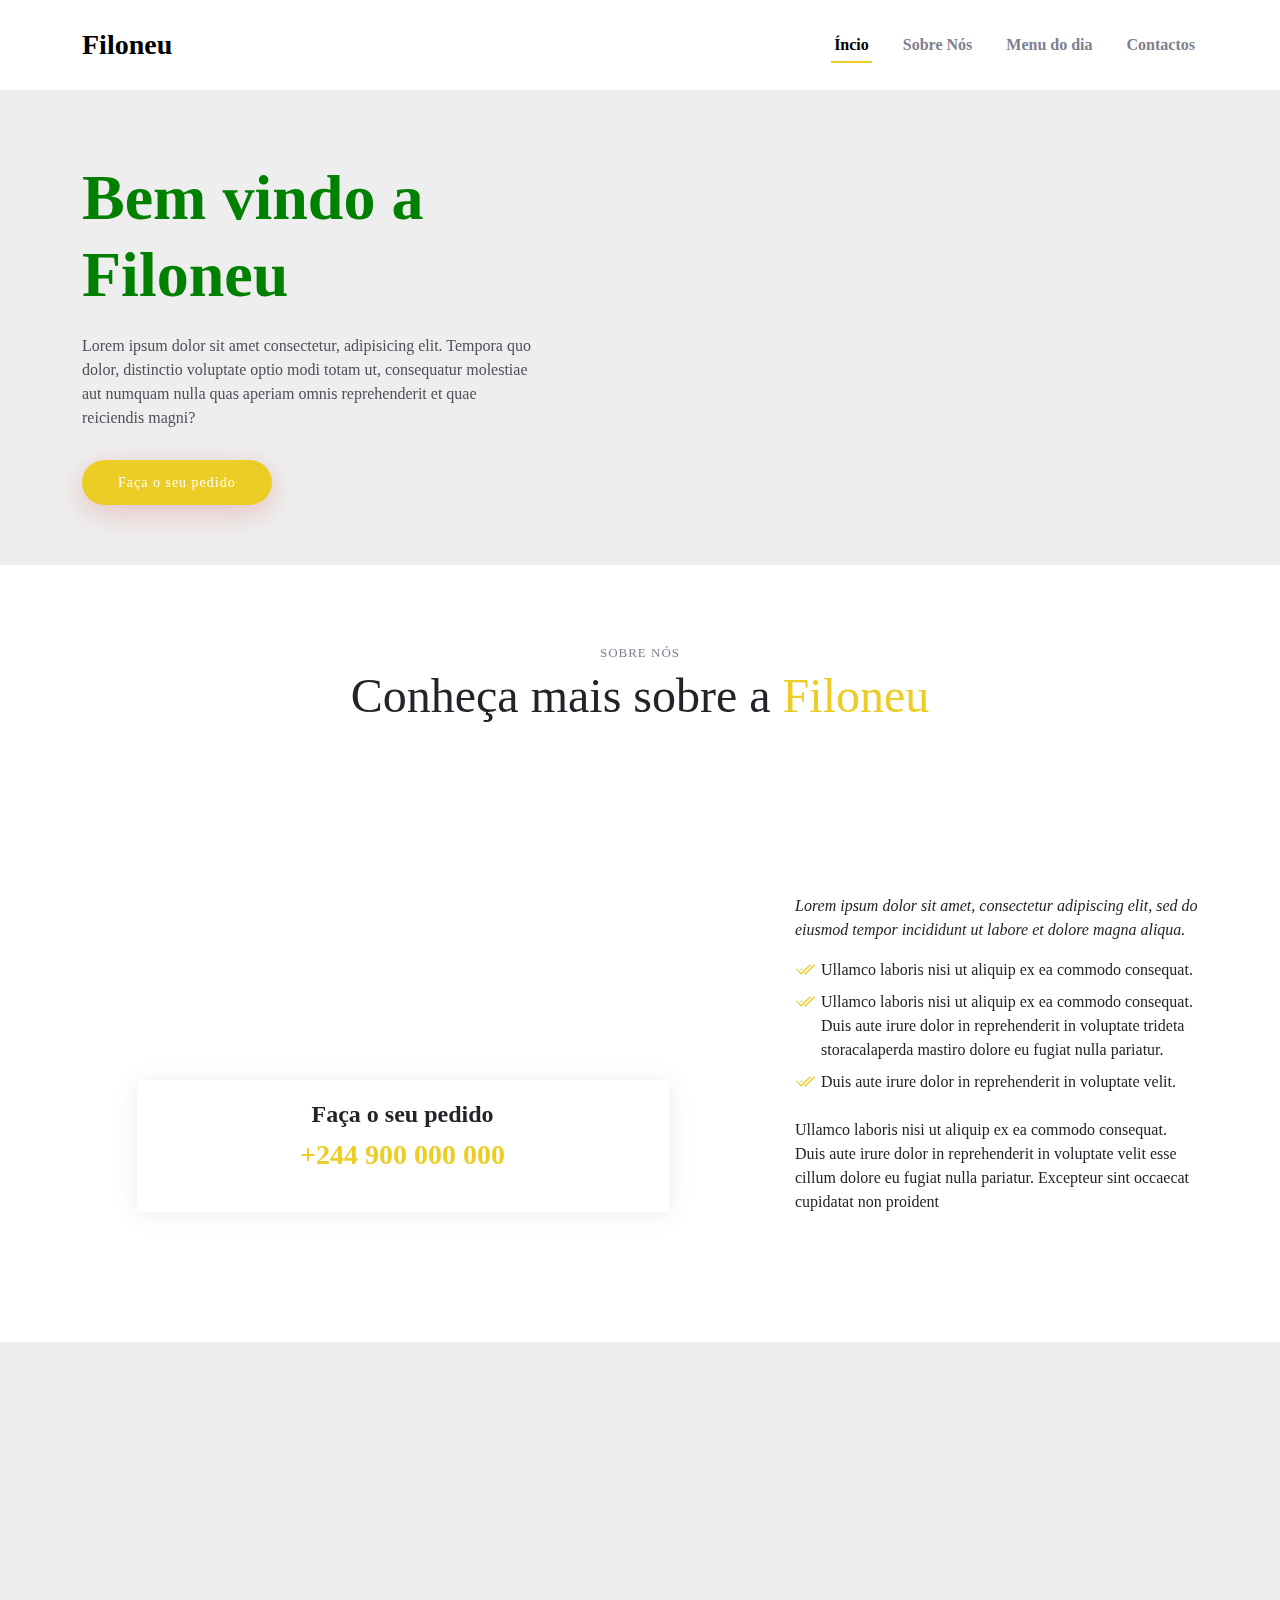
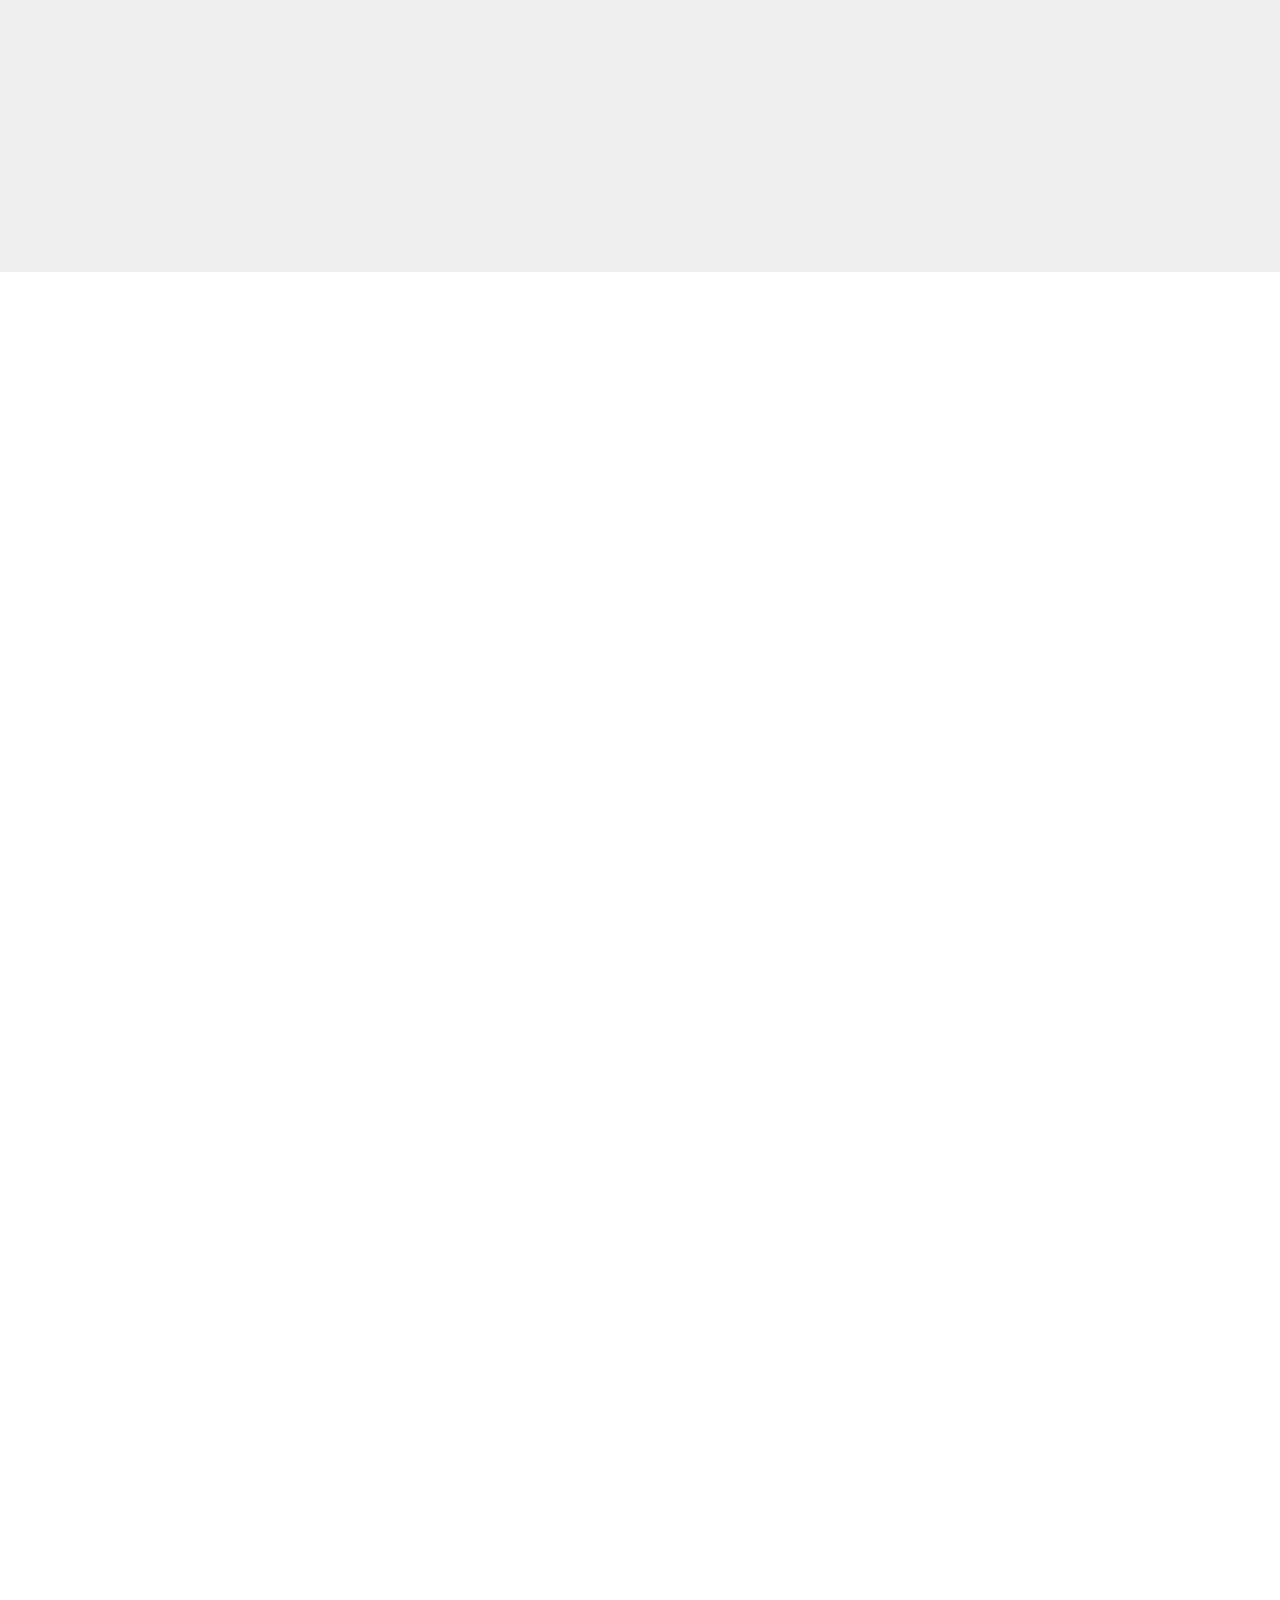
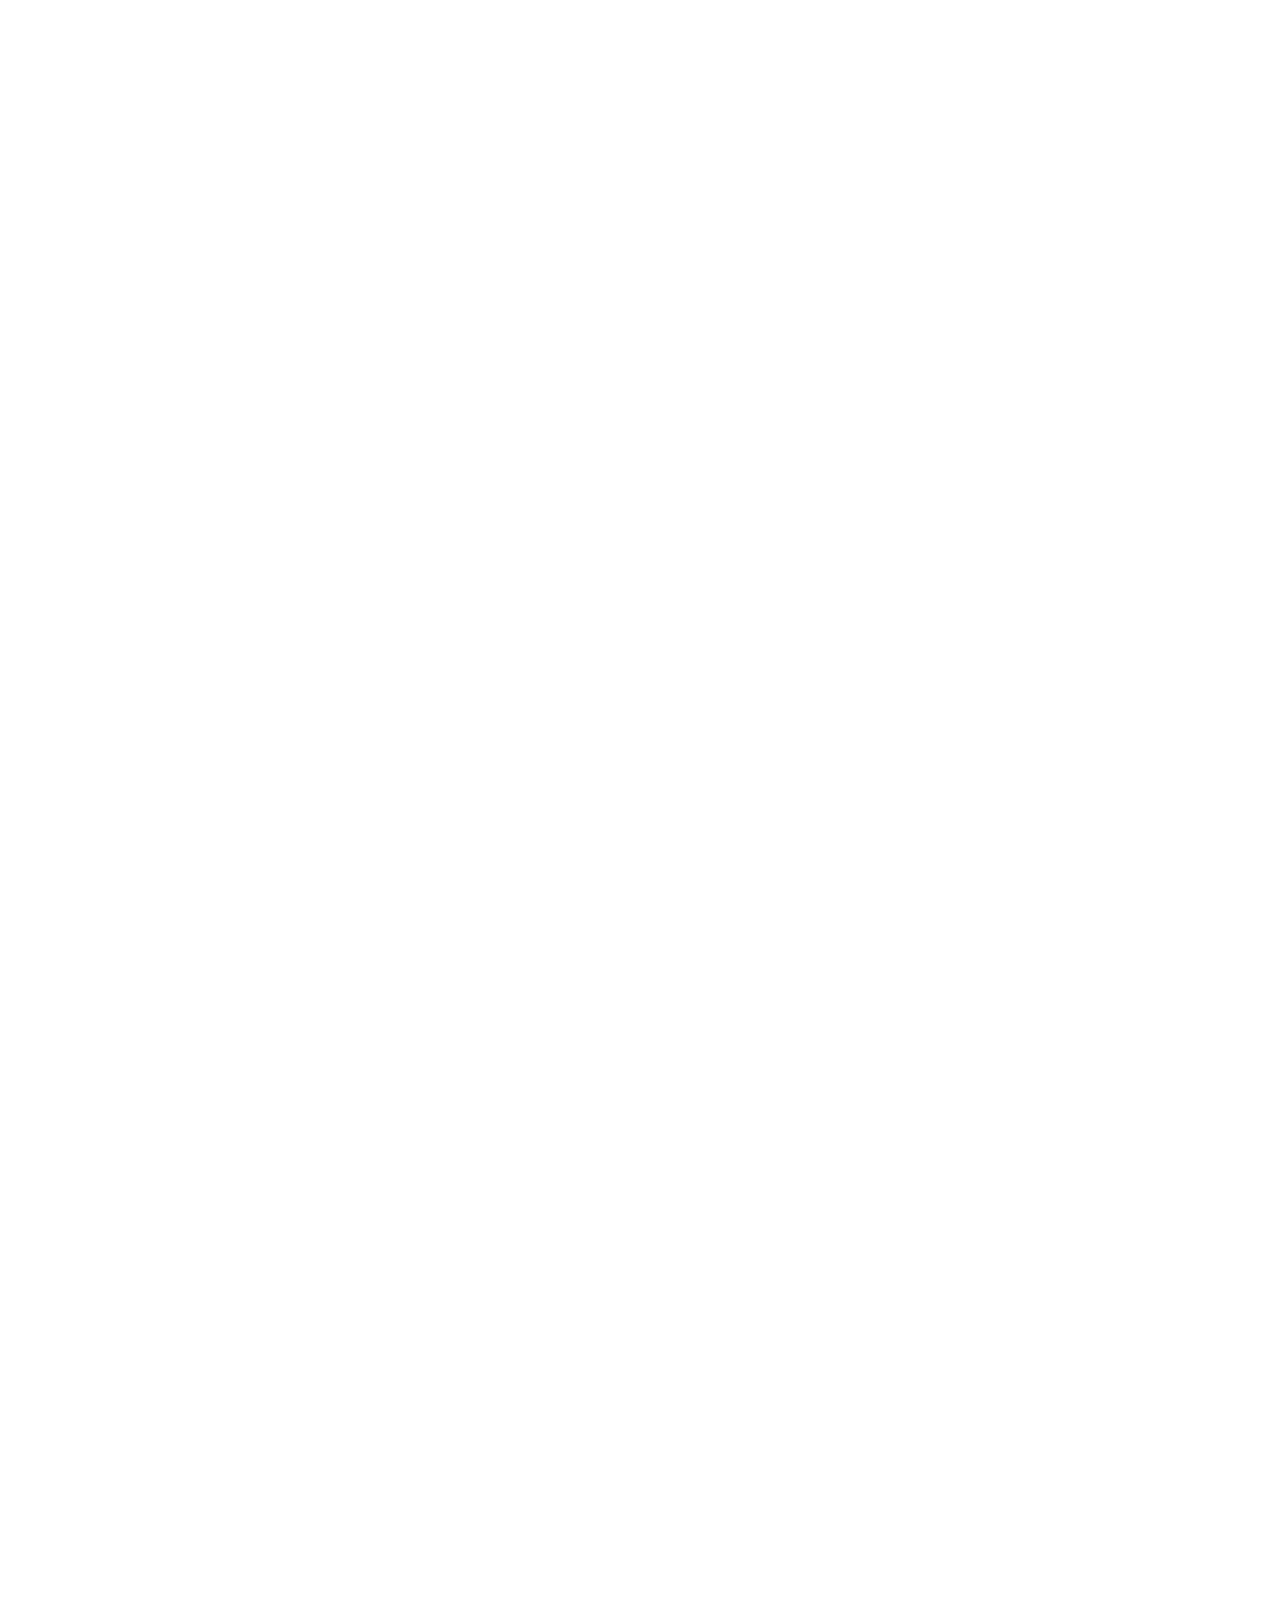
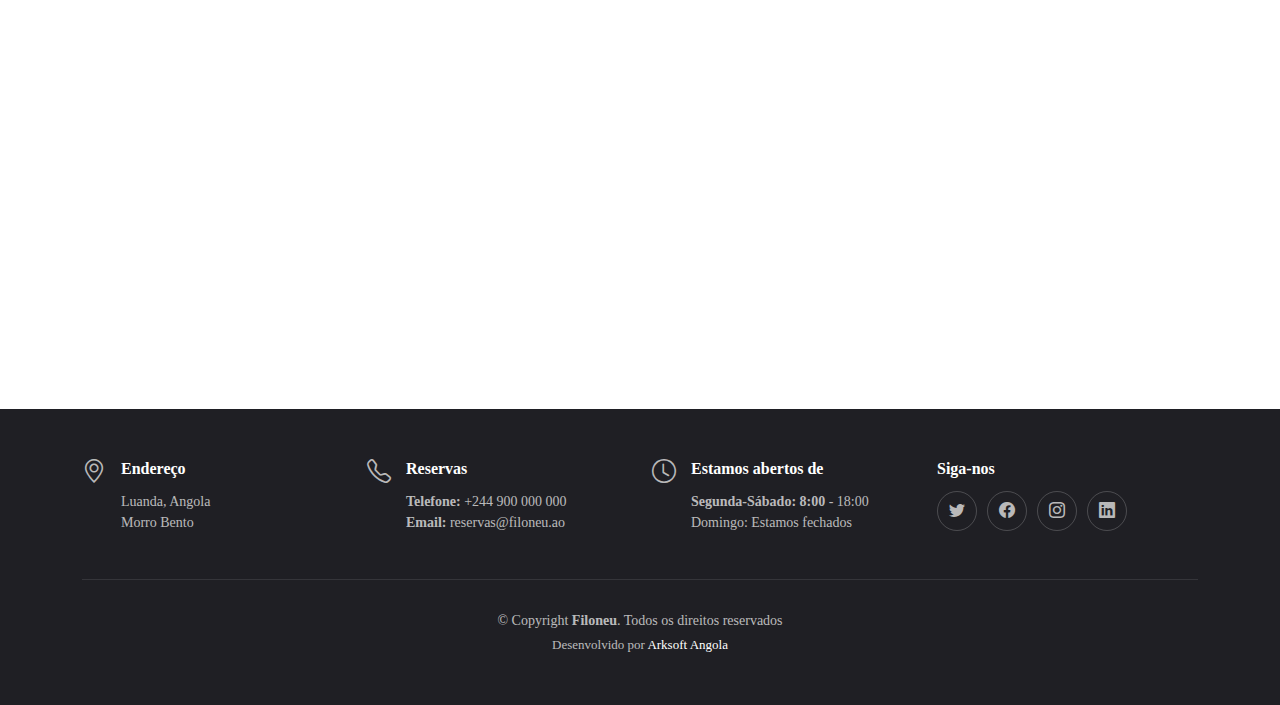
==== commit 56f32610: "a" ====
--- a/index.html
+++ b/index.html
@@ -40,7 +40,6 @@
           <li><a href="#hero">Íncio</a></li>
           <li><a href="#about">Sobre Nós</a></li>
           <li><a href="#menu">Menu do dia</a></li>
-          <li><a href="#gallery">Galeria</a></li>
           <!--<li class="dropdown"><a href="#"><span>Drop Down</span> <i class="bi bi-chevron-down dropdown-indicator"></i></a>
             <ul>
               <li><a href="#">Drop Down 1</a></li>
@@ -276,51 +275,51 @@
               </div><!-- Menu Item -->
 
               <div class="col-lg-4 menu-item">
-                <a href="assets/img/menu/menu-item-2.png" class="glightbox"><img src="assets/img/menu/menu-item-2.png" class="menu-img img-fluid" alt=""></a>
-                <h4>Prato</h4>
-                <p class="ingredients">
-                  Lorem, deren, trataro, filede, nerada
-                </p>
-                <p class="price">
-                  00
-                </p>
-              </div><!-- Menu Item -->
-
-              <div class="col-lg-4 menu-item">
-                <a href="assets/img/menu/menu-item-3.png" class="glightbox"><img src="assets/img/menu/menu-item-3.png" class="menu-img img-fluid" alt=""></a>
-                <h4>Prato</h4>
-                <p class="ingredients">
-                  Lorem, deren, trataro, filede, nerada
-                </p>
-                <p class="price">
-                  00
-                </p>
-              </div><!-- Menu Item -->
-
-              <div class="col-lg-4 menu-item">
-                <a href="assets/img/menu/menu-item-4.png" class="glightbox"><img src="assets/img/menu/menu-item-4.png" class="menu-img img-fluid" alt=""></a>
-                <h4>Prato</h4>
-                <p class="ingredients">
-                  Lorem, deren, trataro, filede, nerada
-                </p>
-                <p class="price">
-                  00
-                </p>
-              </div><!-- Menu Item -->
-
-              <div class="col-lg-4 menu-item">
-                <a href="assets/img/menu/menu-item-5.png" class="glightbox"><img src="assets/img/menu/menu-item-5.png" class="menu-img img-fluid" alt=""></a>
-                <h4>Prato</h4>
-                <p class="ingredients">
-                  Lorem, deren, trataro, filede, nerada
-                </p>
-                <p class="price">
-                  00
-                </p>
-              </div><!-- Menu Item -->
-
-              <div class="col-lg-4 menu-item">
-                <a href="assets/img/menu/menu-item-6.png" class="glightbox"><img src="assets/img/menu/menu-item-6.png" class="menu-img img-fluid" alt=""></a>
+                <a href="assets/img/menu/menu-item-1.png" class="glightbox"><img src="assets/img/menu/menu-item-2.png" class="menu-img img-fluid" alt=""></a>
+                <h4>Prato</h4>
+                <p class="ingredients">
+                  Lorem, deren, trataro, filede, nerada
+                </p>
+                <p class="price">
+                  00
+                </p>
+              </div><!-- Menu Item -->
+
+              <div class="col-lg-4 menu-item">
+                <a href="assets/img/menu/menu-item-1.png" class="glightbox"><img src="assets/img/menu/menu-item-3.png" class="menu-img img-fluid" alt=""></a>
+                <h4>Prato</h4>
+                <p class="ingredients">
+                  Lorem, deren, trataro, filede, nerada
+                </p>
+                <p class="price">
+                  00
+                </p>
+              </div><!-- Menu Item -->
+
+              <div class="col-lg-4 menu-item">
+                <a href="assets/img/menu/menu-item-1.png" class="glightbox"><img src="assets/img/menu/menu-item-4.png" class="menu-img img-fluid" alt=""></a>
+                <h4>Prato</h4>
+                <p class="ingredients">
+                  Lorem, deren, trataro, filede, nerada
+                </p>
+                <p class="price">
+                  00
+                </p>
+              </div><!-- Menu Item -->
+
+              <div class="col-lg-4 menu-item">
+                <a href="assets/img/menu/menu-item-1.png" class="glightbox"><img src="assets/img/menu/menu-item-5.png" class="menu-img img-fluid" alt=""></a>
+                <h4>Prato</h4>
+                <p class="ingredients">
+                  Lorem, deren, trataro, filede, nerada
+                </p>
+                <p class="price">
+                  00
+                </p>
+              </div><!-- Menu Item -->
+
+              <div class="col-lg-4 menu-item">
+                <a href="assets/img/menu/menu-item-1.png" class="glightbox"><img src="assets/img/menu/menu-item-6.png" class="menu-img img-fluid" alt=""></a>
                 <h4>Prato</h4>
                 <p class="ingredients">
                   Lorem, deren, trataro, filede, nerada
@@ -432,51 +431,51 @@
               </div><!-- Menu Item -->
 
               <div class="col-lg-4 menu-item">
-                <a href="assets/img/menu/menu-item-2.png" class="glightbox"><img src="assets/img/menu/menu-item-2.png" class="menu-img img-fluid" alt=""></a>
-                <h4>Prato</h4>
-                <p class="ingredients">
-                  Lorem, deren, trataro, filede, nerada
-                </p>
-                <p class="price">
-                  00
-                </p>
-              </div><!-- Menu Item -->
-
-              <div class="col-lg-4 menu-item">
-                <a href="assets/img/menu/menu-item-3.png" class="glightbox"><img src="assets/img/menu/menu-item-3.png" class="menu-img img-fluid" alt=""></a>
-                <h4>Prato</h4>
-                <p class="ingredients">
-                  Lorem, deren, trataro, filede, nerada
-                </p>
-                <p class="price">
-                  00
-                </p>
-              </div><!-- Menu Item -->
-
-              <div class="col-lg-4 menu-item">
-                <a href="assets/img/menu/menu-item-4.png" class="glightbox"><img src="assets/img/menu/menu-item-4.png" class="menu-img img-fluid" alt=""></a>
-                <h4>Prato</h4>
-                <p class="ingredients">
-                  Lorem, deren, trataro, filede, nerada
-                </p>
-                <p class="price">
-                  00
-                </p>
-              </div><!-- Menu Item -->
-
-              <div class="col-lg-4 menu-item">
-                <a href="assets/img/menu/menu-item-5.png" class="glightbox"><img src="assets/img/menu/menu-item-5.png" class="menu-img img-fluid" alt=""></a>
-                <h4>Prato</h4>
-                <p class="ingredients">
-                  Lorem, deren, trataro, filede, nerada
-                </p>
-                <p class="price">
-                  00
-                </p>
-              </div><!-- Menu Item -->
-
-              <div class="col-lg-4 menu-item">
-                <a href="assets/img/menu/menu-item-6.png" class="glightbox"><img src="assets/img/menu/menu-item-6.png" class="menu-img img-fluid" alt=""></a>
+                <a href="assets/img/menu/menu-item-1.png" class="glightbox"><img src="assets/img/menu/menu-item-2.png" class="menu-img img-fluid" alt=""></a>
+                <h4>Prato</h4>
+                <p class="ingredients">
+                  Lorem, deren, trataro, filede, nerada
+                </p>
+                <p class="price">
+                  00
+                </p>
+              </div><!-- Menu Item -->
+
+              <div class="col-lg-4 menu-item">
+                <a href="assets/img/menu/menu-item-1.png" class="glightbox"><img src="assets/img/menu/menu-item-3.png" class="menu-img img-fluid" alt=""></a>
+                <h4>Prato</h4>
+                <p class="ingredients">
+                  Lorem, deren, trataro, filede, nerada
+                </p>
+                <p class="price">
+                  00
+                </p>
+              </div><!-- Menu Item -->
+
+              <div class="col-lg-4 menu-item">
+                <a href="assets/img/menu/menu-item-1.png" class="glightbox"><img src="assets/img/menu/menu-item-4.png" class="menu-img img-fluid" alt=""></a>
+                <h4>Prato</h4>
+                <p class="ingredients">
+                  Lorem, deren, trataro, filede, nerada
+                </p>
+                <p class="price">
+                  00
+                </p>
+              </div><!-- Menu Item -->
+
+              <div class="col-lg-4 menu-item">
+                <a href="assets/img/menu/menu-item-1.png" class="glightbox"><img src="assets/img/menu/menu-item-5.png" class="menu-img img-fluid" alt=""></a>
+                <h4>Prato</h4>
+                <p class="ingredients">
+                  Lorem, deren, trataro, filede, nerada
+                </p>
+                <p class="price">
+                  00
+                </p>
+              </div><!-- Menu Item -->
+
+              <div class="col-lg-4 menu-item">
+                <a href="assets/img/menu/menu-item-1.png" class="glightbox"><img src="assets/img/menu/menu-item-6.png" class="menu-img img-fluid" alt=""></a>
                 <h4>Prato</h4>
                 <p class="ingredients">
                   Lorem, deren, trataro, filede, nerada
@@ -510,51 +509,51 @@
               </div><!-- Menu Item -->
 
               <div class="col-lg-4 menu-item">
-                <a href="assets/img/menu/menu-item-2.png" class="glightbox"><img src="assets/img/menu/menu-item-2.png" class="menu-img img-fluid" alt=""></a>
-                <h4>Prato</h4>
-                <p class="ingredients">
-                  Lorem, deren, trataro, filede, nerada
-                </p>
-                <p class="price">
-                  00
-                </p>
-              </div><!-- Menu Item -->
-
-              <div class="col-lg-4 menu-item">
-                <a href="assets/img/menu/menu-item-3.png" class="glightbox"><img src="assets/img/menu/menu-item-3.png" class="menu-img img-fluid" alt=""></a>
-                <h4>Prato</h4>
-                <p class="ingredients">
-                  Lorem, deren, trataro, filede, nerada
-                </p>
-                <p class="price">
-                  00
-                </p>
-              </div><!-- Menu Item -->
-
-              <div class="col-lg-4 menu-item">
-                <a href="assets/img/menu/menu-item-4.png" class="glightbox"><img src="assets/img/menu/menu-item-4.png" class="menu-img img-fluid" alt=""></a>
-                <h4>Prato</h4>
-                <p class="ingredients">
-                  Lorem, deren, trataro, filede, nerada
-                </p>
-                <p class="price">
-                  00
-                </p>
-              </div><!-- Menu Item -->
-
-              <div class="col-lg-4 menu-item">
-                <a href="assets/img/menu/menu-item-5.png" class="glightbox"><img src="assets/img/menu/menu-item-5.png" class="menu-img img-fluid" alt=""></a>
-                <h4>Prato</h4>
-                <p class="ingredients">
-                  Lorem, deren, trataro, filede, nerada
-                </p>
-                <p class="price">
-                  00
-                </p>
-              </div><!-- Menu Item -->
-
-              <div class="col-lg-4 menu-item">
-                <a href="assets/img/menu/menu-item-6.png" class="glightbox"><img src="assets/img/menu/menu-item-6.png" class="menu-img img-fluid" alt=""></a>
+                <a href="assets/img/menu/menu-item-1.png" class="glightbox"><img src="assets/img/menu/menu-item-2.png" class="menu-img img-fluid" alt=""></a>
+                <h4>Prato</h4>
+                <p class="ingredients">
+                  Lorem, deren, trataro, filede, nerada
+                </p>
+                <p class="price">
+                  00
+                </p>
+              </div><!-- Menu Item -->
+
+              <div class="col-lg-4 menu-item">
+                <a href="assets/img/menu/menu-item-1.png" class="glightbox"><img src="assets/img/menu/menu-item-3.png" class="menu-img img-fluid" alt=""></a>
+                <h4>Prato</h4>
+                <p class="ingredients">
+                  Lorem, deren, trataro, filede, nerada
+                </p>
+                <p class="price">
+                  00
+                </p>
+              </div><!-- Menu Item -->
+
+              <div class="col-lg-4 menu-item">
+                <a href="assets/img/menu/menu-item-1.png" class="glightbox"><img src="assets/img/menu/menu-item-4.png" class="menu-img img-fluid" alt=""></a>
+                <h4>Prato</h4>
+                <p class="ingredients">
+                  Lorem, deren, trataro, filede, nerada
+                </p>
+                <p class="price">
+                  00
+                </p>
+              </div><!-- Menu Item -->
+
+              <div class="col-lg-4 menu-item">
+                <a href="assets/img/menu/menu-item-1.png" class="glightbox"><img src="assets/img/menu/menu-item-5.png" class="menu-img img-fluid" alt=""></a>
+                <h4>Prato</h4>
+                <p class="ingredients">
+                  Lorem, deren, trataro, filede, nerada
+                </p>
+                <p class="price">
+                  00
+                </p>
+              </div><!-- Menu Item -->
+
+              <div class="col-lg-4 menu-item">
+                <a href="assets/img/menu/menu-item-1.png" class="glightbox"><img src="assets/img/menu/menu-item-6.png" class="menu-img img-fluid" alt=""></a>
                 <h4>Prato</h4>
                 <p class="ingredients">
                   Lorem, deren, trataro, filede, nerada
@@ -814,7 +813,7 @@
 
         <div class="row g-0">
 
-          <div class="col-lg-4 reservation-img" style="background-image: url(assets/img/reservation.jpg);" data-aos="zoom-out" data-aos-delay="200"></div>
+          <div class="col-lg-4 reservation-img" style="background-image: url(assets/img/);" data-aos="zoom-out" data-aos-delay="200"></div>
 
           <div class="col-lg-8 d-flex align-items-center reservation-form-bg">
             <form action="forms/book-a-table.php" method="post" role="form" class="php-email-form" data-aos="fade-up" data-aos-delay="100">
--- a/assets/css/main.css
+++ b/assets/css/main.css
@@ -2,7 +2,7 @@
 --------------------------------------------------------------*/
 /* Fonts */
 :root {
-  --font-default: "Open Sans", system-ui, -apple-system, "Segoe UI", Roboto, "Helvetica Neue", Arial, "Noto Sans", "Liberation Sans", sans-serif, "Apple Color Emoji", "Segoe UI Emoji", "Segoe UI Symbol", "Noto Color Emoji";
+  --font-default: Arial;
   --font-primary: "Amatic SC", sans-serif;
   --font-secondary: "Inter", sans-serif;
 }
@@ -10,7 +10,7 @@
 /* Colors */
 :root {
   --color-default: #212529;
-  --color-primary: rgb(223, 189, 1);
+  --color-primary: rgb(235, 205, 37);
   --color-secondary: green;
 }
 
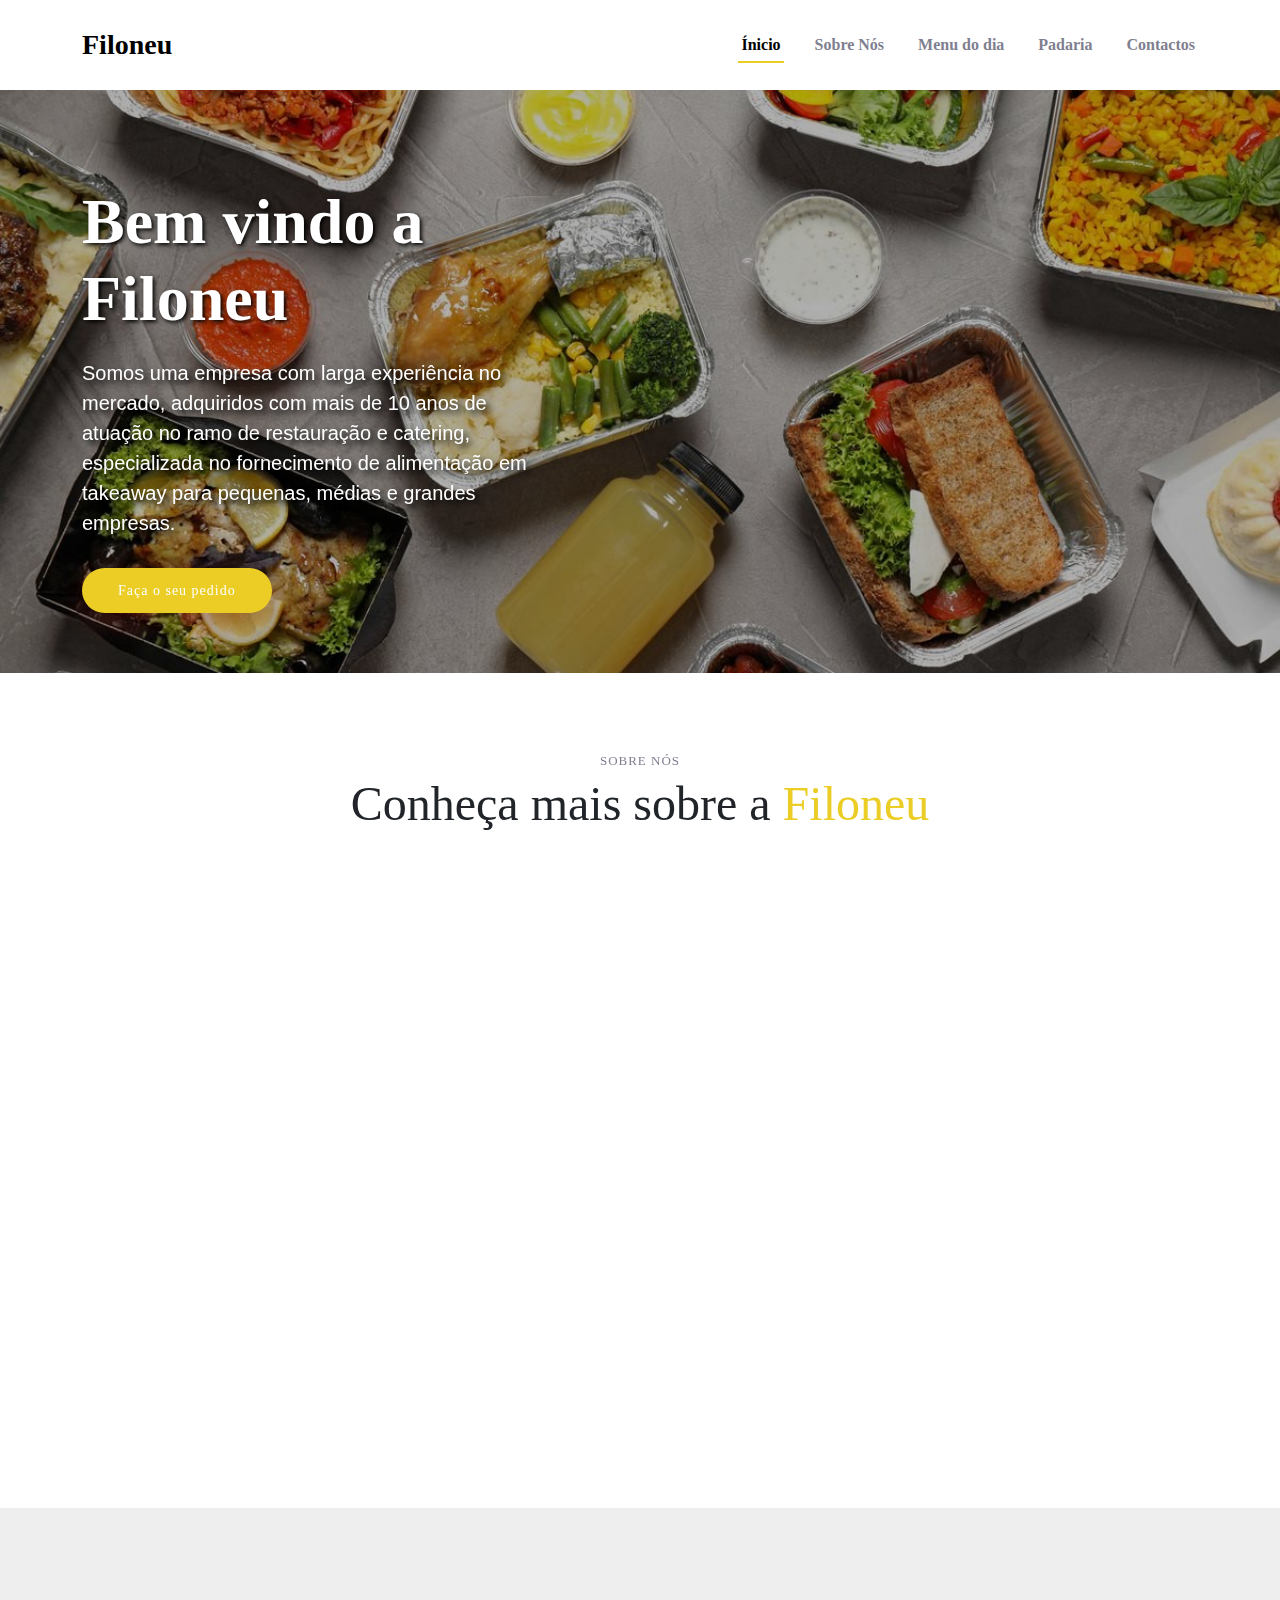
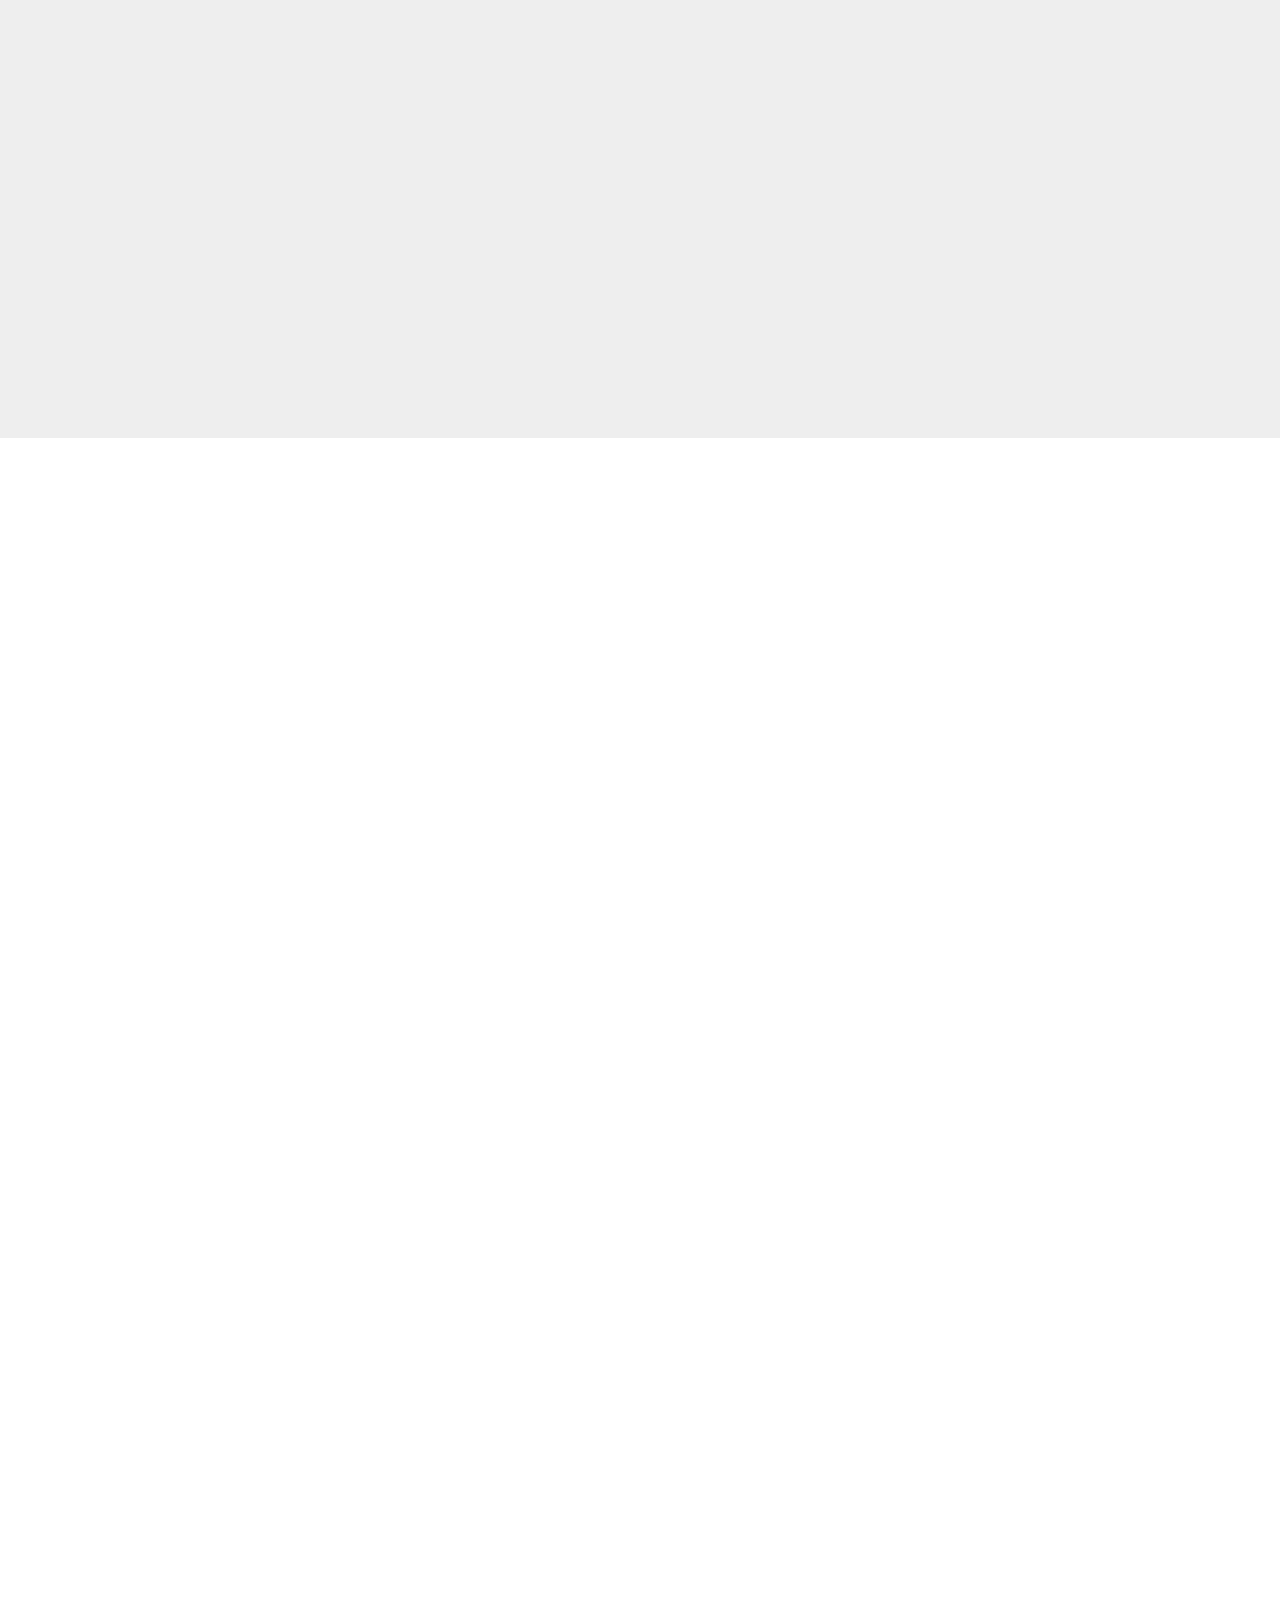
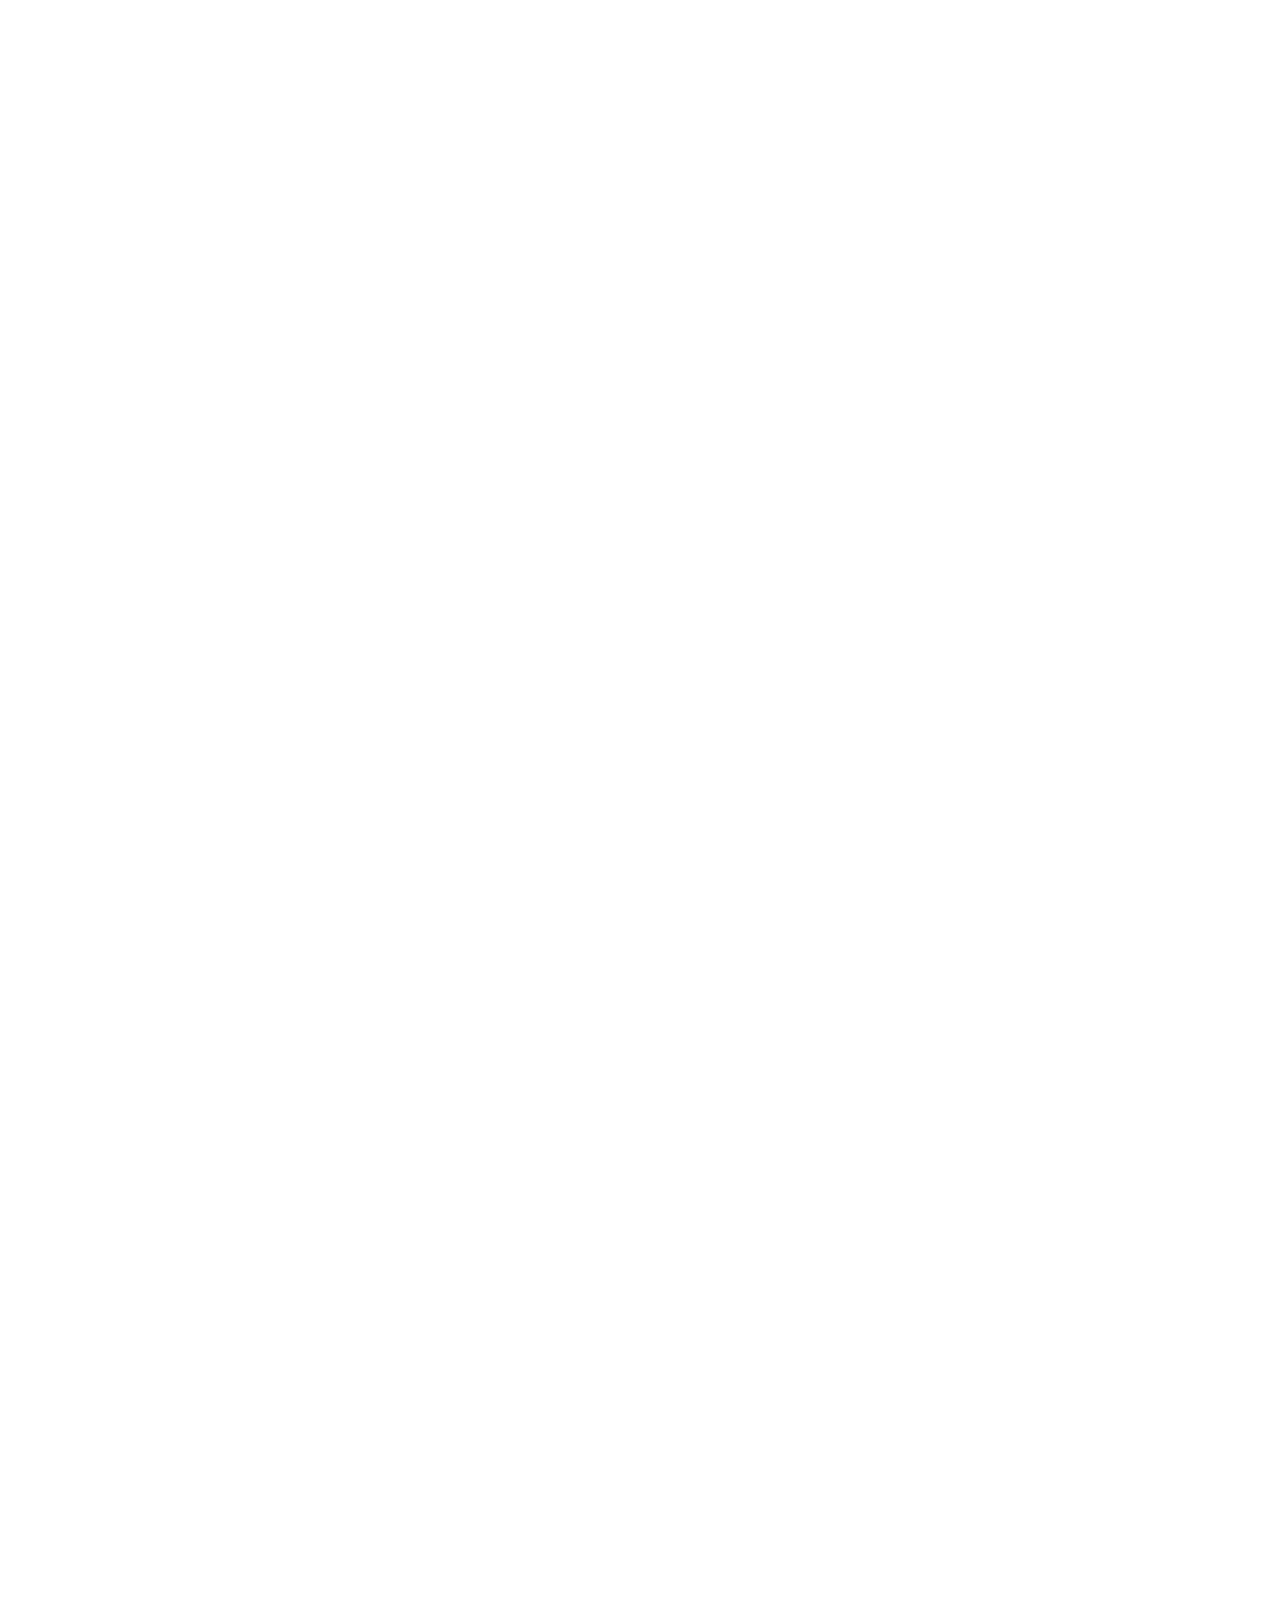
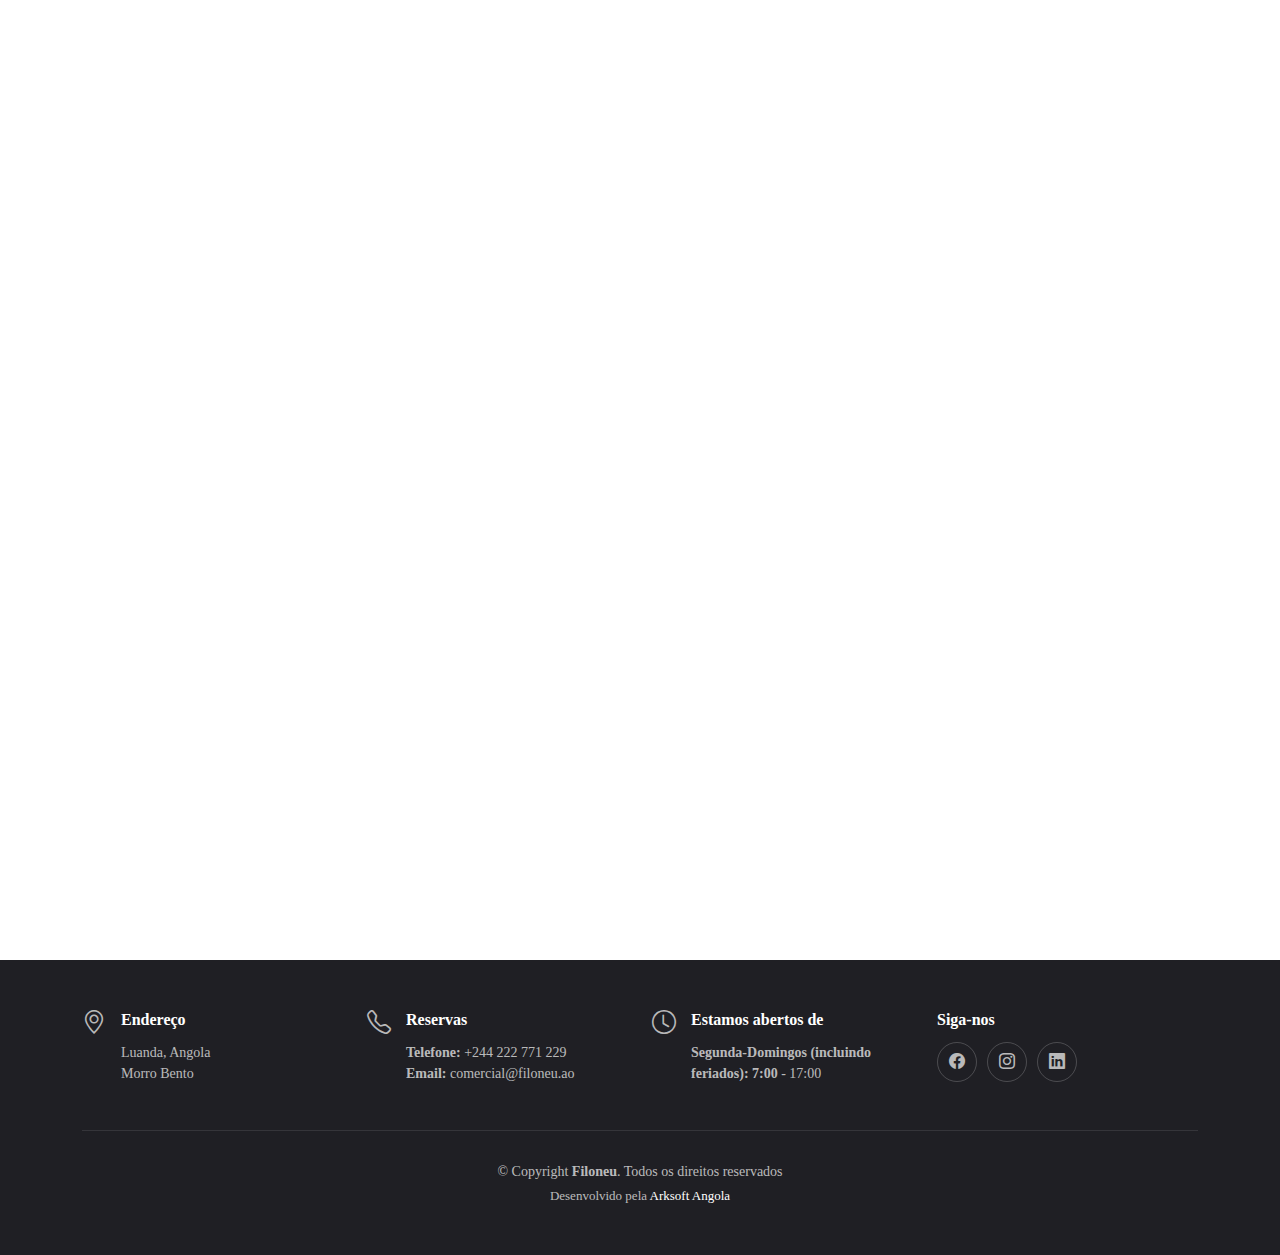
==== commit db9ff228: "z" ====
--- a/index.html
+++ b/index.html
@@ -11,8 +11,10 @@
 
   <!-- Favicons -->
   <link href="assets/img/logo.png" rel="icon">
-
- 
+  <link rel="preconnect" href="https://fonts.googleapis.com">
+    <link rel="preconnect" href="https://fonts.gstatic.com" crossorigin>
+    <link href="https://fonts.googleapis.com/css2?family=Montserrat:wght@200&display=swap" rel="stylesheet">
+  
   <!-- Vendor CSS Files -->
   <link href="assets/vendor/bootstrap/css/bootstrap.min.css" rel="stylesheet">
   <link href="assets/vendor/bootstrap-icons/bootstrap-icons.css" rel="stylesheet">
@@ -37,9 +39,10 @@
 
       <nav id="navbar" class="navbar">
         <ul>
-          <li><a href="#hero">Íncio</a></li>
+          <li><a href="#hero">Ínicio</a></li>
           <li><a href="#about">Sobre Nós</a></li>
           <li><a href="#menu">Menu do dia</a></li>
+          <li><a href="#padaria">Padaria</a></li>
           <!--<li class="dropdown"><a href="#"><span>Drop Down</span> <i class="bi bi-chevron-down dropdown-indicator"></i></a>
             <ul>
               <li><a href="#">Drop Down 1</a></li>
@@ -64,14 +67,14 @@
     </div>
   </header><!-- End Header -->
 
-  <!-- ======= Hero Section ======= -->
-  <section id="hero" class="hero d-flex align-items-center section-bg">
+  <!-- ======= Hero Section ======= -->>
+  <section id="hero" class="hero d-flex align-items-center section-bg" style="background-image: url('assets/img/banner1.jpg');">
     <div class="container">
       <div class="row justify-content-between gy-5">
         <div class="col-lg-5 order-2 order-lg-1 d-flex flex-column justify-content-center align-items-center align-items-lg-start text-center text-lg-start">
-          <h2 data-aos="fade-up">Bem vindo a <br>Filoneu</h2>
-          <p data-aos="fade-up" data-aos-delay="100">Lorem ipsum dolor sit amet consectetur, adipisicing elit. Tempora quo dolor, distinctio voluptate optio modi totam ut, consequatur molestiae aut numquam nulla quas aperiam omnis reprehenderit et quae reiciendis magni?</p>
-          <div class="d-flex" data-aos="fade-up" data-aos-delay="200">
+          <h2 data-aos="fade-up" style="color:white !important; text-shadow: 2px 2px 4px #000000;">Bem vindo a <br>Filoneu</h2>
+          <p data-aos="fade-up" data-aos-delay="100" style="color:white !important;font-family:arial !important;text-shadow: 4px 4px 6px #000000;font-size: 20px;">Somos uma empresa com larga experiência no mercado, adquiridos com mais de 10 anos de atuação no ramo de restauração e catering, especializada no fornecimento de alimentação em takeaway para pequenas, médias e grandes empresas. </p>
+          <div class="d-flex" data-aos="fade-up" data-aos-delay="100">
             <a href="#book-a-table" class="btn-book-a-table">Faça o seu pedido</a>
             </div>
         </div>
@@ -81,7 +84,6 @@
       </div>
     </div>
   </section><!-- End Hero Section -->
-
   <main id="main">
 
     <!-- ======= About Section ======= -->
@@ -94,30 +96,25 @@
         </div>
 
         <div class="row gy-4">
-          <div class="col-lg-7 position-relative about-img" style="background-image: url(assets/img/) ;" data-aos="fade-up" data-aos-delay="150">
+          <div class="col-lg-7 position-relative about-img" style="background-image: url(assets/img/about_us.jpeg) ;" data-aos="fade-up" data-aos-delay="150">
             <div class="call-us position-absolute">
               <h4>Faça o seu pedido</h4>
-              <p>+244 900 000 000</p>
+              <p>+244 222 771 229</p>
             </div>
           </div>
           <div class="col-lg-5 d-flex align-items-end" data-aos="fade-up" data-aos-delay="300">
             <div class="content ps-0 ps-lg-5">
               <p class="fst-italic">
-                Lorem ipsum dolor sit amet, consectetur adipiscing elit, sed do eiusmod tempor incididunt ut labore et dolore
-                magna aliqua.
+                Somos uma empresa com larga experiência no mercado, adquiridos com mais de 10 anos de atuação no ramo de restauração e catering, especializada no fornecimento de alimentação em takeaway para pequenas, médias e grandes empresas.
               </p>
-              <ul>
-                <li><i class="bi bi-check2-all"></i> Ullamco laboris nisi ut aliquip ex ea commodo consequat.</li>
-                <li><i class="bi bi-check2-all"></i> Ullamco laboris nisi ut aliquip ex ea commodo consequat. Duis aute irure dolor in reprehenderit in voluptate trideta storacalaperda mastiro dolore eu fugiat nulla pariatur.</li>
-                <li><i class="bi bi-check2-all"></i> Duis aute irure dolor in reprehenderit in voluptate velit.</li>
-              </ul>
               <p>
-                Ullamco laboris nisi ut aliquip ex ea commodo consequat. Duis aute irure dolor in reprehenderit in voluptate
-                velit esse cillum dolore eu fugiat nulla pariatur. Excepteur sint occaecat cupidatat non proident
+                Com profissionais experientes, capacitados e equipamentos adequados, podemos atender qualquer demanda de forma prática, rápida e eficaz, com qualidade e preços atractivos.
+
+Solicite um orçamento.
               </p>
 
               <div class="position-relative mt-4">
-                <img src="assets/img/" class="img-fluid" alt="">
+                <img src="assets/img/about-2.jpg" class="img-fluid" alt="">
               </div>
             </div>
           </div>
@@ -148,7 +145,7 @@
               <div class="col-xl-4" data-aos="fade-up" data-aos-delay="200">
                 <div class="icon-box d-flex flex-column justify-content-center align-items-center">
                   <i class="bi bi-clipboard-data"></i>
-                  <h4>Corporis voluptates officia eiusmod</h4>
+                  <h4>Responsabilidade</h4>
                   <p>Consequuntur sunt aut quasi enim aliquam quae harum pariatur laboris nisi ut aliquip</p>
                 </div>
               </div><!-- End Icon Box -->
@@ -156,7 +153,7 @@
               <div class="col-xl-4" data-aos="fade-up" data-aos-delay="300">
                 <div class="icon-box d-flex flex-column justify-content-center align-items-center">
                   <i class="bi bi-gem"></i>
-                  <h4>Ullamco laboris ladore pan</h4>
+                  <h4>Competência</h4>
                   <p>Excepteur sint occaecat cupidatat non proident, sunt in culpa qui officia deserunt</p>
                 </div>
               </div><!-- End Icon Box -->
@@ -164,7 +161,7 @@
               <div class="col-xl-4" data-aos="fade-up" data-aos-delay="400">
                 <div class="icon-box d-flex flex-column justify-content-center align-items-center">
                   <i class="bi bi-inboxes"></i>
-                  <h4>Labore consequatur incidid dolore</h4>
+                  <h4>Profissionalismo</h4>
                   <p>Aut suscipit aut cum nemo deleniti aut omnis. Doloribus ut maiores omnis facere</p>
                 </div>
               </div><!-- End Icon Box -->
@@ -272,63 +269,7 @@
                 <p class="price">
                   00
                 </p>
-              </div><!-- Menu Item -->
-
-              <div class="col-lg-4 menu-item">
-                <a href="assets/img/menu/menu-item-1.png" class="glightbox"><img src="assets/img/menu/menu-item-2.png" class="menu-img img-fluid" alt=""></a>
-                <h4>Prato</h4>
-                <p class="ingredients">
-                  Lorem, deren, trataro, filede, nerada
-                </p>
-                <p class="price">
-                  00
-                </p>
-              </div><!-- Menu Item -->
-
-              <div class="col-lg-4 menu-item">
-                <a href="assets/img/menu/menu-item-1.png" class="glightbox"><img src="assets/img/menu/menu-item-3.png" class="menu-img img-fluid" alt=""></a>
-                <h4>Prato</h4>
-                <p class="ingredients">
-                  Lorem, deren, trataro, filede, nerada
-                </p>
-                <p class="price">
-                  00
-                </p>
-              </div><!-- Menu Item -->
-
-              <div class="col-lg-4 menu-item">
-                <a href="assets/img/menu/menu-item-1.png" class="glightbox"><img src="assets/img/menu/menu-item-4.png" class="menu-img img-fluid" alt=""></a>
-                <h4>Prato</h4>
-                <p class="ingredients">
-                  Lorem, deren, trataro, filede, nerada
-                </p>
-                <p class="price">
-                  00
-                </p>
-              </div><!-- Menu Item -->
-
-              <div class="col-lg-4 menu-item">
-                <a href="assets/img/menu/menu-item-1.png" class="glightbox"><img src="assets/img/menu/menu-item-5.png" class="menu-img img-fluid" alt=""></a>
-                <h4>Prato</h4>
-                <p class="ingredients">
-                  Lorem, deren, trataro, filede, nerada
-                </p>
-                <p class="price">
-                  00
-                </p>
-              </div><!-- Menu Item -->
-
-              <div class="col-lg-4 menu-item">
-                <a href="assets/img/menu/menu-item-1.png" class="glightbox"><img src="assets/img/menu/menu-item-6.png" class="menu-img img-fluid" alt=""></a>
-                <h4>Prato</h4>
-                <p class="ingredients">
-                  Lorem, deren, trataro, filede, nerada
-                </p>
-                <p class="price">
-                  00
-                </p>
-              </div><!-- Menu Item -->
-
+              </div>
             </div>
           </div><!-- End Starter Menu Content -->
 
@@ -340,7 +281,6 @@
             </div>
 
             <div class="row gy-5">
-
               <div class="col-lg-4 menu-item">
                 <a href="assets/img/menu/menu-item-1.png" class="glightbox"><img src="assets/img/menu/menu-item-1.png" class="menu-img img-fluid" alt=""></a>
                 <h4>Prato</h4>
@@ -351,62 +291,6 @@
                   00
                 </p>
               </div><!-- Menu Item -->
-
-              <div class="col-lg-4 menu-item">
-                <a href="assets/img/menu/menu-item-2.png" class="glightbox"><img src="assets/img/menu/menu-item-2.png" class="menu-img img-fluid" alt=""></a>
-                <h4>Prato</h4>
-                <p class="ingredients">
-                  Lorem, deren, trataro, filede, nerada
-                </p>
-                <p class="price">
-                  00
-                </p>
-              </div><!-- Menu Item -->
-
-              <div class="col-lg-4 menu-item">
-                <a href="assets/img/menu/menu-item-3.png" class="glightbox"><img src="assets/img/menu/menu-item-3.png" class="menu-img img-fluid" alt=""></a>
-                <h4>Prato</h4>
-                <p class="ingredients">
-                  Lorem, deren, trataro, filede, nerada
-                </p>
-                <p class="price">
-                  00
-                </p>
-              </div><!-- Menu Item -->
-
-              <div class="col-lg-4 menu-item">
-                <a href="assets/img/menu/menu-item-4.png" class="glightbox"><img src="assets/img/menu/menu-item-4.png" class="menu-img img-fluid" alt=""></a>
-                <h4>Prato</h4>
-                <p class="ingredients">
-                  Lorem, deren, trataro, filede, nerada
-                </p>
-                <p class="price">
-                  00
-                </p>
-              </div><!-- Menu Item -->
-
-              <div class="col-lg-4 menu-item">
-                <a href="assets/img/menu/menu-item-5.png" class="glightbox"><img src="assets/img/menu/menu-item-5.png" class="menu-img img-fluid" alt=""></a>
-                <h4>Prato</h4>
-                <p class="ingredients">
-                  Lorem, deren, trataro, filede, nerada
-                </p>
-                <p class="price">
-                  00
-                </p>
-              </div><!-- Menu Item -->
-
-              <div class="col-lg-4 menu-item">
-                <a href="assets/img/menu/menu-item-6.png" class="glightbox"><img src="assets/img/menu/menu-item-6.png" class="menu-img img-fluid" alt=""></a>
-                <h4>Prato</h4>
-                <p class="ingredients">
-                  Lorem, deren, trataro, filede, nerada
-                </p>
-                <p class="price">
-                  00
-                </p>
-              </div><!-- Menu Item -->
-
             </div>
           </div><!-- End Breakfast Menu Content -->
 
@@ -428,66 +312,7 @@
                 <p class="price">
                   00
                 </p>
-              </div><!-- Menu Item -->
-
-              <div class="col-lg-4 menu-item">
-                <a href="assets/img/menu/menu-item-1.png" class="glightbox"><img src="assets/img/menu/menu-item-2.png" class="menu-img img-fluid" alt=""></a>
-                <h4>Prato</h4>
-                <p class="ingredients">
-                  Lorem, deren, trataro, filede, nerada
-                </p>
-                <p class="price">
-                  00
-                </p>
-              </div><!-- Menu Item -->
-
-              <div class="col-lg-4 menu-item">
-                <a href="assets/img/menu/menu-item-1.png" class="glightbox"><img src="assets/img/menu/menu-item-3.png" class="menu-img img-fluid" alt=""></a>
-                <h4>Prato</h4>
-                <p class="ingredients">
-                  Lorem, deren, trataro, filede, nerada
-                </p>
-                <p class="price">
-                  00
-                </p>
-              </div><!-- Menu Item -->
-
-              <div class="col-lg-4 menu-item">
-                <a href="assets/img/menu/menu-item-1.png" class="glightbox"><img src="assets/img/menu/menu-item-4.png" class="menu-img img-fluid" alt=""></a>
-                <h4>Prato</h4>
-                <p class="ingredients">
-                  Lorem, deren, trataro, filede, nerada
-                </p>
-                <p class="price">
-                  00
-                </p>
-              </div><!-- Menu Item -->
-
-              <div class="col-lg-4 menu-item">
-                <a href="assets/img/menu/menu-item-1.png" class="glightbox"><img src="assets/img/menu/menu-item-5.png" class="menu-img img-fluid" alt=""></a>
-                <h4>Prato</h4>
-                <p class="ingredients">
-                  Lorem, deren, trataro, filede, nerada
-                </p>
-                <p class="price">
-                  00
-                </p>
-              </div><!-- Menu Item -->
-
-              <div class="col-lg-4 menu-item">
-                <a href="assets/img/menu/menu-item-1.png" class="glightbox"><img src="assets/img/menu/menu-item-6.png" class="menu-img img-fluid" alt=""></a>
-                <h4>Prato</h4>
-                <p class="ingredients">
-                  Lorem, deren, trataro, filede, nerada
-                </p>
-                <p class="price">
-                  00
-                </p>
-              </div><!-- Menu Item -->
-
-            </div>
-          </div><!-- End Lunch Menu Content -->
-
+              </div>
           <div class="tab-pane fade" id="menu-dinner">
 
             <div class="tab-header text-center">
@@ -508,9 +333,49 @@
                 </p>
               </div><!-- Menu Item -->
 
+            </div>
+          </div><!-- End Dinner Menu Content -->
+
+        </div>
+
+      </div>
+    </section><!-- End Menu Section -->
+    <section id="padaria" class="menu">
+      <div class="container" data-aos="fade-up">
+
+        <div class="section-header">
+          <h2>Nossa Padaria</h2>
+          <p> Veja o que temos para si na nossa <span>padaria</span></p>
+        </div>
+
+        <ul class="nav nav-tabs d-flex justify-content-center" data-aos="fade-up" data-aos-delay="200">
+
+          <li class="nav-item">
+            <a class="nav-link active show" data-bs-toggle="tab" data-bs-target="#menu-starters">
+              <h4>Pães</h4>
+            </a>
+          </li><!-- End tab nav item -->
+          <li class="nav-item">
+            <a class="nav-link" data-bs-toggle="tab" data-bs-target="#menu-breakfast">
+              <h4>Bolos</h4>
+            </a>
+          </li><!-- End tab nav item -->
+        </ul>
+
+        <div class="tab-content" data-aos="fade-up" data-aos-delay="300">
+
+          <div class="tab-pane fade active show" id="menu-starters">
+
+            <div class="tab-header text-center">
+              <h3>Pães</h3>
+            </div>
+
+            <div class="row gy-5">
+
+              
               <div class="col-lg-4 menu-item">
-                <a href="assets/img/menu/menu-item-1.png" class="glightbox"><img src="assets/img/menu/menu-item-2.png" class="menu-img img-fluid" alt=""></a>
-                <h4>Prato</h4>
+                <a href="assets/img/menu/menu-item-1.png" class="glightbox"><img src="assets/img/menu/menu-item-5.png" class="menu-img img-fluid" alt=""></a>
+                <h4>Pão</h4>
                 <p class="ingredients">
                   Lorem, deren, trataro, filede, nerada
                 </p>
@@ -519,9 +384,20 @@
                 </p>
               </div><!-- Menu Item -->
 
+            </div>
+          </div><!-- End Starter Menu Content -->
+
+          <div class="tab-pane fade" id="menu-breakfast">
+
+            <div class="tab-header text-center">
+              <h3>Bolos</h3>
+            </div>
+
+            <div class="row gy-5">
+
               <div class="col-lg-4 menu-item">
-                <a href="assets/img/menu/menu-item-1.png" class="glightbox"><img src="assets/img/menu/menu-item-3.png" class="menu-img img-fluid" alt=""></a>
-                <h4>Prato</h4>
+                <a href="assets/img/menu/menu-item-1.png" class="glightbox"><img src="assets/img/menu/menu-item-1.png" class="menu-img img-fluid" alt=""></a>
+                <h4>Bolo</h4>
                 <p class="ingredients">
                   Lorem, deren, trataro, filede, nerada
                 </p>
@@ -529,48 +405,16 @@
                   00
                 </p>
               </div><!-- Menu Item -->
-
-              <div class="col-lg-4 menu-item">
-                <a href="assets/img/menu/menu-item-1.png" class="glightbox"><img src="assets/img/menu/menu-item-4.png" class="menu-img img-fluid" alt=""></a>
-                <h4>Prato</h4>
-                <p class="ingredients">
-                  Lorem, deren, trataro, filede, nerada
-                </p>
-                <p class="price">
-                  00
-                </p>
-              </div><!-- Menu Item -->
-
-              <div class="col-lg-4 menu-item">
-                <a href="assets/img/menu/menu-item-1.png" class="glightbox"><img src="assets/img/menu/menu-item-5.png" class="menu-img img-fluid" alt=""></a>
-                <h4>Prato</h4>
-                <p class="ingredients">
-                  Lorem, deren, trataro, filede, nerada
-                </p>
-                <p class="price">
-                  00
-                </p>
-              </div><!-- Menu Item -->
-
-              <div class="col-lg-4 menu-item">
-                <a href="assets/img/menu/menu-item-1.png" class="glightbox"><img src="assets/img/menu/menu-item-6.png" class="menu-img img-fluid" alt=""></a>
-                <h4>Prato</h4>
-                <p class="ingredients">
-                  Lorem, deren, trataro, filede, nerada
-                </p>
-                <p class="price">
-                  00
-                </p>
-              </div><!-- Menu Item -->
-
-            </div>
-          </div><!-- End Dinner Menu Content -->
-
-        </div>
-
-      </div>
-    </section><!-- End Menu Section -->
-
+              <!-- Menu Item -->
+
+            </div>
+          </div><!-- End Breakfast Menu Content -->
+
+          
+        </div>
+
+      </div>
+    </section>
     <!-- ======= Testimonials Section ======= 
     <section id="testimonials" class="testimonials section-bg">
       <div class="container" data-aos="fade-up">
@@ -807,7 +651,7 @@
       <div class="container" data-aos="fade-up">
 
         <div class="section-header">
-          <h2>Faça a sua reserva</h2>
+          <h2>Peça o seu orçamento</h2>
           <p> Fale-nos do <span>que precisa</span></p>
         </div>
 
@@ -917,7 +761,7 @@
               <i class="icon bi bi-envelope flex-shrink-0"></i>
               <div>
                 <h3>Email</h3>
-                <p>info@filoneu.ao</p>
+                <p>comercial@filoneu.ao</p>
               </div>
             </div>
           </div><!-- End Info Item -->
@@ -927,7 +771,7 @@
               <i class="icon bi bi-telephone flex-shrink-0"></i>
               <div>
                 <h3>Telefone</h3>
-                <p>+244 900 000 000</p>
+                <p>+244 222 771 229</p>
               </div>
             </div>
           </div><!-- End Info Item -->
@@ -937,8 +781,7 @@
               <i class="icon bi bi-share flex-shrink-0"></i>
               <div>
                 <h3>Estamos abertos de</h3>
-                <div><strong>Segunda-Sábado:</strong> 8:00 - 18:00;
-                  <strong>Domingo:</strong> Estamos fechados
+                <div><strong>Segunda-Domingo:</strong> 7:00 - 17:00;
                 </div>
               </div>
             </div>
@@ -997,8 +840,8 @@
           <div>
             <h4>Reservas</h4>
             <p>
-              <strong>Telefone:</strong> +244 900 000 000<br>
-              <strong>Email:</strong> reservas@filoneu.ao<br>
+              <strong>Telefone:</strong> +244 222 771 229<br>
+              <strong>Email:</strong> comercial@filoneu.ao<br>
             </p>
           </div>
         </div>
@@ -1008,8 +851,7 @@
           <div>
             <h4>Estamos abertos de</h4>
             <p>
-              <strong>Segunda-Sábado: 8:00</strong> - 18:00<br>
-              Domingo: Estamos fechados
+              <strong>Segunda-Domingos (incluindo feriados): 7:00</strong> - 17:00<br>
             </p>
           </div>
         </div>
@@ -1017,7 +859,6 @@
         <div class="col-lg-3 col-md-6 footer-links">
           <h4>Siga-nos</h4>
           <div class="social-links d-flex">
-            <a href="#" class="twitter"><i class="bi bi-twitter"></i></a>
             <a href="#" class="facebook"><i class="bi bi-facebook"></i></a>
             <a href="#" class="instagram"><i class="bi bi-instagram"></i></a>
             <a href="#" class="linkedin"><i class="bi bi-linkedin"></i></a>
@@ -1032,7 +873,7 @@
         &copy; Copyright <strong><span>Filoneu</span></strong>. Todos os direitos reservados
       </div>
       <div class="credits">
-       Desenvolvido por <a href="https://arksoft.ao/">Arksoft Angola</a>
+       Desenvolvido pela <a href="https://arksoft.ao/">Arksoft Angola</a>
       </div>
     </div>
 
@@ -1041,7 +882,7 @@
 
   <a href="#" class="scroll-top d-flex align-items-center justify-content-center"><i class="bi bi-arrow-up-short"></i></a>
 
-  <div id="preloader"></div>
+  
 
   <!-- Vendor JS Files -->
   <script src="assets/vendor/bootstrap/js/bootstrap.bundle.min.js"></script>
